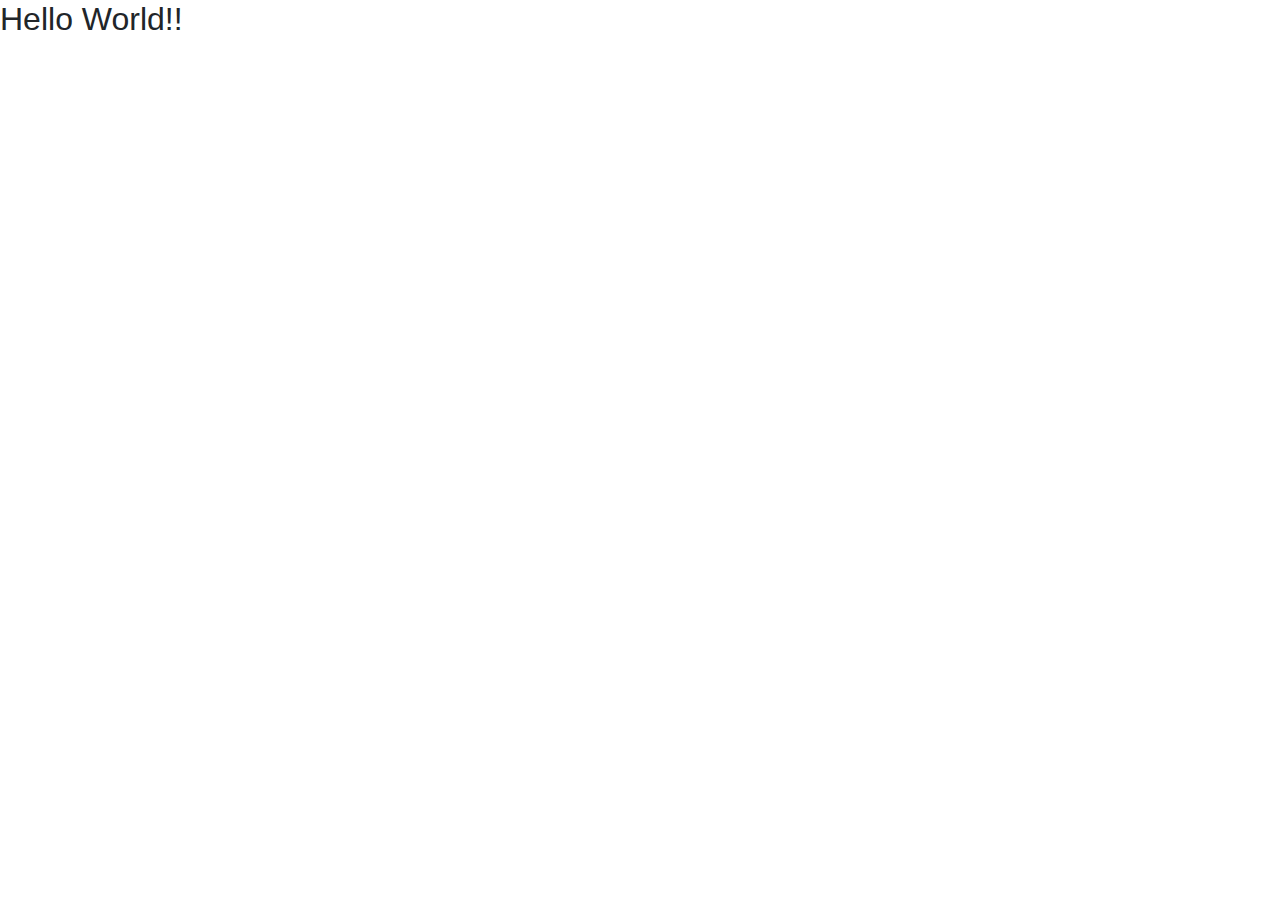
==== index.html @ 9c4a5ab5 "intial commit" ====
<!DOCTYPE html>
<html>
        <head>
                <meta charset="utf-8">
                <meta http-equiv="X-UA-Compatible" content="IE=edge">
                <title>project name here</title>
                <link rel="stylesheet" href="CSS/bootstrap-grid.min.css" />
                <link rel="stylesheet" href="CSS/bootstrap-reboot.min.css" />
                <link rel="stylesheet" href="CSS/bootstrap.min.css" />
                <!-- enter your extention css file here-->
        </head>
    <body>
        <h2>
            Hello World!!
        </h2>

        
        <script src="JS/jquery-3.3.1.min.js"></script>
        <script src="JS/bootstrap.bundle.min.js"></script>
        <script src="JS/bootstrap.min.js"></script>
        <!-- enter your extention js file here-->
    </body>
</html>
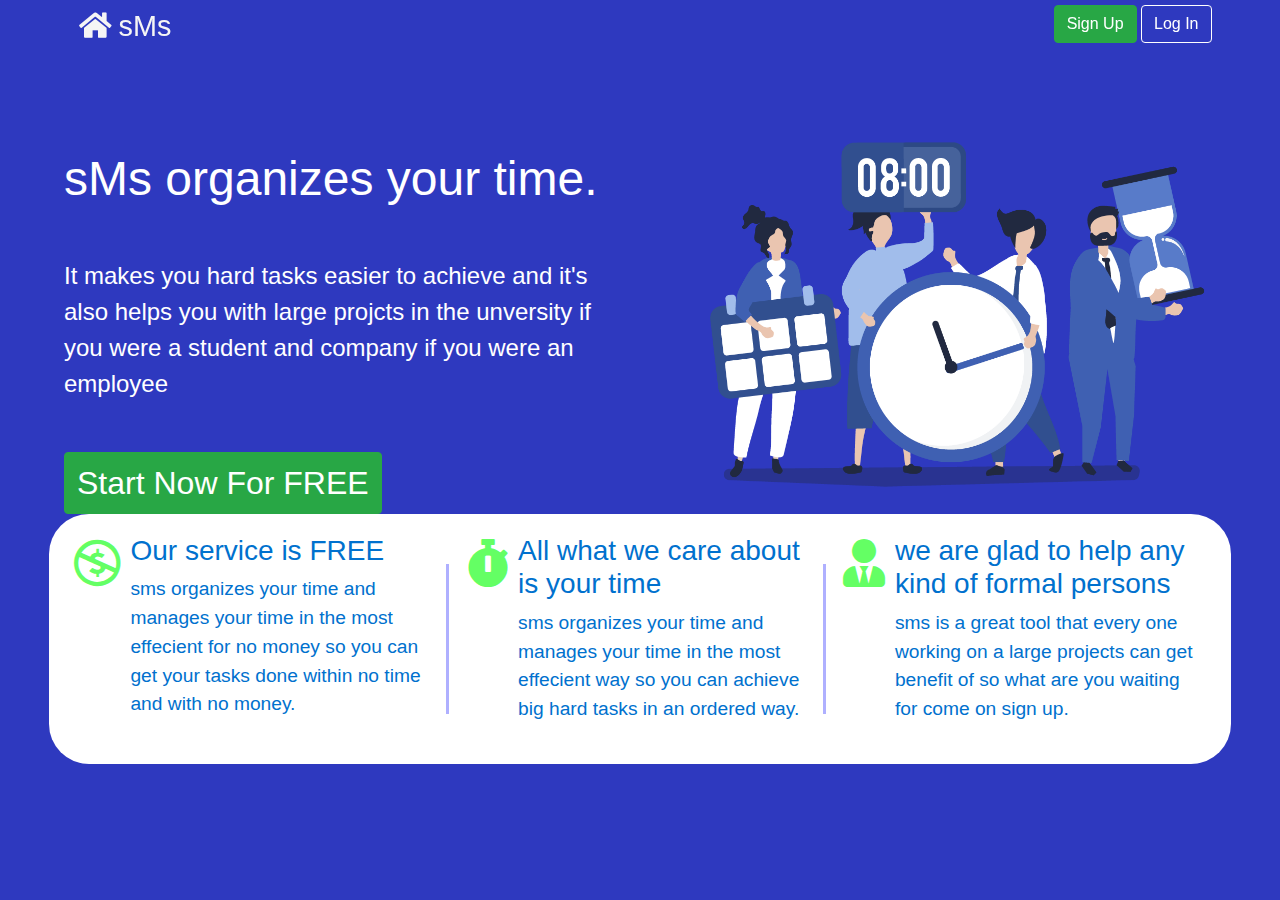
==== commit a61a5bee: "index done" ====
--- a/index.html
+++ b/index.html
@@ -1,23 +1,120 @@
 <!DOCTYPE html>
 <html>
-        <head>
-                <meta charset="utf-8">
-                <meta http-equiv="X-UA-Compatible" content="IE=edge">
-                <title>project name here</title>
-                <link rel="stylesheet" href="CSS/bootstrap-grid.min.css" />
-                <link rel="stylesheet" href="CSS/bootstrap-reboot.min.css" />
-                <link rel="stylesheet" href="CSS/bootstrap.min.css" />
-                <!-- enter your extention css file here-->
-        </head>
-    <body>
-        <h2>
-            Hello World!!
-        </h2>
 
-        
-        <script src="JS/jquery-3.3.1.min.js"></script>
-        <script src="JS/bootstrap.bundle.min.js"></script>
-        <script src="JS/bootstrap.min.js"></script>
-        <!-- enter your extention js file here-->
-    </body>
+<head>
+    <meta charset="utf-8">
+    <meta http-equiv="X-UA-Compatible" content="IE=edge">
+    <title>sMs</title>
+    <link rel="stylesheet" href="CSS/bootstrap-grid.min.css" />
+    <link rel="stylesheet" href="CSS/bootstrap-reboot.min.css" />
+    <link rel="stylesheet" href="CSS/bootstrap.min.css" />
+    <link rel="stylesheet" href="CSS/all.css" />
+    <link rel='stylesheet' href='https://fonts.googleapis.com/css?family=Open+Sans:600'>
+    <link rel='stylesheet' href="CSS/index_styling.css">
+    <!-- enter your extention css file here-->
+</head>
+
+<body>
+    <div class="total_back">
+        <div class="nav_bar_top" id="nav_bar_top1">
+            <div class="container_me">
+                <a class="btn btn-outline-dark" id="sms" href="#" style="display: inline-block;font-size: 1.8rem; padding: 0px 10px;border: 0;color: whitesmoke;">
+                    <i class="fas fa-home"></i> sMs
+                </a>
+                <div class="floating_buttons">
+                    <a class="btn btn-success" id="signup" href="registerform.php" style="color: white;">Sign Up</a>
+                    <a class="btn btn-outline-primary" id="login" href="login_form.php" style="color: white;border-color: #fff;">Log In</a>
+                </div>
+            </div>
+        </div>
+
+        <div class="body_content">
+            <div class="container_me">
+                <div class="row">
+                    <div class="col-6" style="width: 35%;font-size: 1.5rem;color: white;">
+                        <h1 style="margin:50px 0 50px 0;font-size: 3rem;">sMs organizes your time.</h1>
+                        <span>
+                            It makes you hard tasks easier to achieve and it's also helps you with large 
+                            projcts in the unversity if you were a student
+                            and company if you were an employee
+                        </span>
+                        <br>
+                        <a class="btn btn btn-success" href="registerform.php" style="margin-top: 50px;font-size: 2rem;">Start Now For FREE</a>
+                    </div>
+                    <div class="col-6" style="width: 49%;">
+                        <img src="images/10.png" style="width: 100%;height: 100%;">
+                    </div>
+                </div>
+                <div style="background-color:#ffffff;width: auto;height:250px;margin-bottom:20px ; padding: 20px;border-radius: 40px;" class="row">
+                    <div style="float: left; width: 33%;">
+                        <i class="fab fa-creative-commons-nc font_graps"></i>
+                        <div class="small_div" style="color:#0071ce;">
+                            <h3>Our service is FREE</h3>
+                            <p>
+                            sms organizes your time and manages your time in the most effecient for no money so you can get your tasks done within no time and with no money.
+                            </p>
+                        </div>
+                    </div>
+                    <div style="float: left; width: 33%;">
+
+                        <div class="vl"></div>
+                        <i class="fas fa-stopwatch font_graps"></i>
+                        <div class="small_div" style="color:#0071ce;">
+                            <h3>All what we care about is your time</h3>
+                            <p>
+                                    sms organizes your time and manages your time in the most effecient way so you can achieve big hard tasks in an ordered way.</p>
+                        </div>
+
+                    </div>
+
+                    <div style="float: left; width: 33%;">
+
+                        <div class="vl"></div>
+                        <i class="fas fa-user-tie font_graps"></i>
+                        <div class="small_div" style="color:#0071ce;">
+                            <h3>we are glad to help any kind of formal persons</h3>
+                            <p> 
+                                sms is a great tool that every one working on a large projects can get benefit of so what are you waiting for come on sign up.</p>
+                        </div>
+
+                    </div>
+                </div>
+
+            </div>
+
+        </div>
+    </div>
+
+
+
+    <script src="JS/jquery-3.3.1.min.js"></script>
+    <script src="JS/bootstrap.bundle.min.js"></script>
+    <script src="JS/bootstrap.min.js"></script>
+    <script>
+        $(document).ready(function () {
+            $(window).scroll(function () { // check if scroll event happened
+                if ($(document).scrollTop() > 50) { // check if user scrolled more than 50 from top of the browser window
+                    $("#nav_bar_top1").css({ "background-color": " #ffffff" });// if yes, then change the color of class "navbar-fixed-top" to white (#f8f8f8)
+                    $("#nav_bar_top1").css({ "transition": "500ms ease" });
+                    $("#sms").css({ "transition": "500ms ease" });
+                    $("#sms").css({ "color": "rgb(46,57,191)" });
+                    $("#login").css({ "transition": "500ms ease" });
+                    $("#login").css({ "color": "#000" });
+                    $("#login").css({ "border-color": "#000" });
+
+                } else {
+                    $("#nav_bar_top1").css({ "background-color": "transparent" }); // if not, change it back to transparent
+                    $("#sms").css({ "transition": "500ms ease" });
+                    $("#sms").css({ "color": "#fff" });
+                    $("#login").css({ "transition": "500ms ease" });
+                    $("#login").css({ "color": "#fff" });
+                    $("#login").css({ "border-color": "#fff" });
+                }
+            });
+        });
+    </script>
+
+    <!-- enter your extention js file here-->
+</body>
+
 </html>--- a/CSS/all.css
+++ b/CSS/all.css
@@ -0,0 +1,4222 @@
+.fa,
+.fas,
+.far,
+.fal,
+.fab {
+  -moz-osx-font-smoothing: grayscale;
+  -webkit-font-smoothing: antialiased;
+  display: inline-block;
+  font-style: normal;
+  font-variant: normal;
+  text-rendering: auto;
+  line-height: 1; }
+
+.fa-lg {
+  font-size: 1.33333em;
+  line-height: 0.75em;
+  vertical-align: -.0667em; }
+
+.fa-xs {
+  font-size: .75em; }
+
+.fa-sm {
+  font-size: .875em; }
+
+.fa-1x {
+  font-size: 1em; }
+
+.fa-2x {
+  font-size: 2em; }
+
+.fa-3x {
+  font-size: 3em; }
+
+.fa-4x {
+  font-size: 4em; }
+
+.fa-5x {
+  font-size: 5em; }
+
+.fa-6x {
+  font-size: 6em; }
+
+.fa-7x {
+  font-size: 7em; }
+
+.fa-8x {
+  font-size: 8em; }
+
+.fa-9x {
+  font-size: 9em; }
+
+.fa-10x {
+  font-size: 10em; }
+
+.fa-fw {
+  text-align: center;
+  width: 1.25em; }
+
+.fa-ul {
+  list-style-type: none;
+  margin-left: 2.5em;
+  padding-left: 0; }
+  .fa-ul > li {
+    position: relative; }
+
+.fa-li {
+  left: -2em;
+  position: absolute;
+  text-align: center;
+  width: 2em;
+  line-height: inherit; }
+
+.fa-border {
+  border: solid 0.08em #eee;
+  border-radius: .1em;
+  padding: .2em .25em .15em; }
+
+.fa-pull-left {
+  float: left; }
+
+.fa-pull-right {
+  float: right; }
+
+.fa.fa-pull-left,
+.fas.fa-pull-left,
+.far.fa-pull-left,
+.fal.fa-pull-left,
+.fab.fa-pull-left {
+  margin-right: .3em; }
+
+.fa.fa-pull-right,
+.fas.fa-pull-right,
+.far.fa-pull-right,
+.fal.fa-pull-right,
+.fab.fa-pull-right {
+  margin-left: .3em; }
+
+.fa-spin {
+  -webkit-animation: fa-spin 2s infinite linear;
+          animation: fa-spin 2s infinite linear; }
+
+.fa-pulse {
+  -webkit-animation: fa-spin 1s infinite steps(8);
+          animation: fa-spin 1s infinite steps(8); }
+
+@-webkit-keyframes fa-spin {
+  0% {
+    -webkit-transform: rotate(0deg);
+            transform: rotate(0deg); }
+  100% {
+    -webkit-transform: rotate(360deg);
+            transform: rotate(360deg); } }
+
+@keyframes fa-spin {
+  0% {
+    -webkit-transform: rotate(0deg);
+            transform: rotate(0deg); }
+  100% {
+    -webkit-transform: rotate(360deg);
+            transform: rotate(360deg); } }
+
+.fa-rotate-90 {
+  -ms-filter: "progid:DXImageTransform.Microsoft.BasicImage(rotation=1)";
+  -webkit-transform: rotate(90deg);
+          transform: rotate(90deg); }
+
+.fa-rotate-180 {
+  -ms-filter: "progid:DXImageTransform.Microsoft.BasicImage(rotation=2)";
+  -webkit-transform: rotate(180deg);
+          transform: rotate(180deg); }
+
+.fa-rotate-270 {
+  -ms-filter: "progid:DXImageTransform.Microsoft.BasicImage(rotation=3)";
+  -webkit-transform: rotate(270deg);
+          transform: rotate(270deg); }
+
+.fa-flip-horizontal {
+  -ms-filter: "progid:DXImageTransform.Microsoft.BasicImage(rotation=0, mirror=1)";
+  -webkit-transform: scale(-1, 1);
+          transform: scale(-1, 1); }
+
+.fa-flip-vertical {
+  -ms-filter: "progid:DXImageTransform.Microsoft.BasicImage(rotation=2, mirror=1)";
+  -webkit-transform: scale(1, -1);
+          transform: scale(1, -1); }
+
+.fa-flip-horizontal.fa-flip-vertical {
+  -ms-filter: "progid:DXImageTransform.Microsoft.BasicImage(rotation=2, mirror=1)";
+  -webkit-transform: scale(-1, -1);
+          transform: scale(-1, -1); }
+
+:root .fa-rotate-90,
+:root .fa-rotate-180,
+:root .fa-rotate-270,
+:root .fa-flip-horizontal,
+:root .fa-flip-vertical {
+  -webkit-filter: none;
+          filter: none; }
+
+.fa-stack {
+  display: inline-block;
+  height: 2em;
+  line-height: 2em;
+  position: relative;
+  vertical-align: middle;
+  width: 2.5em; }
+
+.fa-stack-1x,
+.fa-stack-2x {
+  left: 0;
+  position: absolute;
+  text-align: center;
+  width: 100%; }
+
+.fa-stack-1x {
+  line-height: inherit; }
+
+.fa-stack-2x {
+  font-size: 2em; }
+
+.fa-inverse {
+  color: #fff; }
+
+/* Font Awesome uses the Unicode Private Use Area (PUA) to ensure screen
+readers do not read off random characters that represent icons */
+.fa-500px:before {
+  content: "\f26e"; }
+
+.fa-accessible-icon:before {
+  content: "\f368"; }
+
+.fa-accusoft:before {
+  content: "\f369"; }
+
+.fa-acquisitions-incorporated:before {
+  content: "\f6af"; }
+
+.fa-ad:before {
+  content: "\f641"; }
+
+.fa-address-book:before {
+  content: "\f2b9"; }
+
+.fa-address-card:before {
+  content: "\f2bb"; }
+
+.fa-adjust:before {
+  content: "\f042"; }
+
+.fa-adn:before {
+  content: "\f170"; }
+
+.fa-adobe:before {
+  content: "\f778"; }
+
+.fa-adversal:before {
+  content: "\f36a"; }
+
+.fa-affiliatetheme:before {
+  content: "\f36b"; }
+
+.fa-air-freshener:before {
+  content: "\f5d0"; }
+
+.fa-algolia:before {
+  content: "\f36c"; }
+
+.fa-align-center:before {
+  content: "\f037"; }
+
+.fa-align-justify:before {
+  content: "\f039"; }
+
+.fa-align-left:before {
+  content: "\f036"; }
+
+.fa-align-right:before {
+  content: "\f038"; }
+
+.fa-alipay:before {
+  content: "\f642"; }
+
+.fa-allergies:before {
+  content: "\f461"; }
+
+.fa-amazon:before {
+  content: "\f270"; }
+
+.fa-amazon-pay:before {
+  content: "\f42c"; }
+
+.fa-ambulance:before {
+  content: "\f0f9"; }
+
+.fa-american-sign-language-interpreting:before {
+  content: "\f2a3"; }
+
+.fa-amilia:before {
+  content: "\f36d"; }
+
+.fa-anchor:before {
+  content: "\f13d"; }
+
+.fa-android:before {
+  content: "\f17b"; }
+
+.fa-angellist:before {
+  content: "\f209"; }
+
+.fa-angle-double-down:before {
+  content: "\f103"; }
+
+.fa-angle-double-left:before {
+  content: "\f100"; }
+
+.fa-angle-double-right:before {
+  content: "\f101"; }
+
+.fa-angle-double-up:before {
+  content: "\f102"; }
+
+.fa-angle-down:before {
+  content: "\f107"; }
+
+.fa-angle-left:before {
+  content: "\f104"; }
+
+.fa-angle-right:before {
+  content: "\f105"; }
+
+.fa-angle-up:before {
+  content: "\f106"; }
+
+.fa-angry:before {
+  content: "\f556"; }
+
+.fa-angrycreative:before {
+  content: "\f36e"; }
+
+.fa-angular:before {
+  content: "\f420"; }
+
+.fa-ankh:before {
+  content: "\f644"; }
+
+.fa-app-store:before {
+  content: "\f36f"; }
+
+.fa-app-store-ios:before {
+  content: "\f370"; }
+
+.fa-apper:before {
+  content: "\f371"; }
+
+.fa-apple:before {
+  content: "\f179"; }
+
+.fa-apple-alt:before {
+  content: "\f5d1"; }
+
+.fa-apple-pay:before {
+  content: "\f415"; }
+
+.fa-archive:before {
+  content: "\f187"; }
+
+.fa-archway:before {
+  content: "\f557"; }
+
+.fa-arrow-alt-circle-down:before {
+  content: "\f358"; }
+
+.fa-arrow-alt-circle-left:before {
+  content: "\f359"; }
+
+.fa-arrow-alt-circle-right:before {
+  content: "\f35a"; }
+
+.fa-arrow-alt-circle-up:before {
+  content: "\f35b"; }
+
+.fa-arrow-circle-down:before {
+  content: "\f0ab"; }
+
+.fa-arrow-circle-left:before {
+  content: "\f0a8"; }
+
+.fa-arrow-circle-right:before {
+  content: "\f0a9"; }
+
+.fa-arrow-circle-up:before {
+  content: "\f0aa"; }
+
+.fa-arrow-down:before {
+  content: "\f063"; }
+
+.fa-arrow-left:before {
+  content: "\f060"; }
+
+.fa-arrow-right:before {
+  content: "\f061"; }
+
+.fa-arrow-up:before {
+  content: "\f062"; }
+
+.fa-arrows-alt:before {
+  content: "\f0b2"; }
+
+.fa-arrows-alt-h:before {
+  content: "\f337"; }
+
+.fa-arrows-alt-v:before {
+  content: "\f338"; }
+
+.fa-artstation:before {
+  content: "\f77a"; }
+
+.fa-assistive-listening-systems:before {
+  content: "\f2a2"; }
+
+.fa-asterisk:before {
+  content: "\f069"; }
+
+.fa-asymmetrik:before {
+  content: "\f372"; }
+
+.fa-at:before {
+  content: "\f1fa"; }
+
+.fa-atlas:before {
+  content: "\f558"; }
+
+.fa-atlassian:before {
+  content: "\f77b"; }
+
+.fa-atom:before {
+  content: "\f5d2"; }
+
+.fa-audible:before {
+  content: "\f373"; }
+
+.fa-audio-description:before {
+  content: "\f29e"; }
+
+.fa-autoprefixer:before {
+  content: "\f41c"; }
+
+.fa-avianex:before {
+  content: "\f374"; }
+
+.fa-aviato:before {
+  content: "\f421"; }
+
+.fa-award:before {
+  content: "\f559"; }
+
+.fa-aws:before {
+  content: "\f375"; }
+
+.fa-baby:before {
+  content: "\f77c"; }
+
+.fa-baby-carriage:before {
+  content: "\f77d"; }
+
+.fa-backspace:before {
+  content: "\f55a"; }
+
+.fa-backward:before {
+  content: "\f04a"; }
+
+.fa-balance-scale:before {
+  content: "\f24e"; }
+
+.fa-ban:before {
+  content: "\f05e"; }
+
+.fa-band-aid:before {
+  content: "\f462"; }
+
+.fa-bandcamp:before {
+  content: "\f2d5"; }
+
+.fa-barcode:before {
+  content: "\f02a"; }
+
+.fa-bars:before {
+  content: "\f0c9"; }
+
+.fa-baseball-ball:before {
+  content: "\f433"; }
+
+.fa-basketball-ball:before {
+  content: "\f434"; }
+
+.fa-bath:before {
+  content: "\f2cd"; }
+
+.fa-battery-empty:before {
+  content: "\f244"; }
+
+.fa-battery-full:before {
+  content: "\f240"; }
+
+.fa-battery-half:before {
+  content: "\f242"; }
+
+.fa-battery-quarter:before {
+  content: "\f243"; }
+
+.fa-battery-three-quarters:before {
+  content: "\f241"; }
+
+.fa-bed:before {
+  content: "\f236"; }
+
+.fa-beer:before {
+  content: "\f0fc"; }
+
+.fa-behance:before {
+  content: "\f1b4"; }
+
+.fa-behance-square:before {
+  content: "\f1b5"; }
+
+.fa-bell:before {
+  content: "\f0f3"; }
+
+.fa-bell-slash:before {
+  content: "\f1f6"; }
+
+.fa-bezier-curve:before {
+  content: "\f55b"; }
+
+.fa-bible:before {
+  content: "\f647"; }
+
+.fa-bicycle:before {
+  content: "\f206"; }
+
+.fa-bimobject:before {
+  content: "\f378"; }
+
+.fa-binoculars:before {
+  content: "\f1e5"; }
+
+.fa-biohazard:before {
+  content: "\f780"; }
+
+.fa-birthday-cake:before {
+  content: "\f1fd"; }
+
+.fa-bitbucket:before {
+  content: "\f171"; }
+
+.fa-bitcoin:before {
+  content: "\f379"; }
+
+.fa-bity:before {
+  content: "\f37a"; }
+
+.fa-black-tie:before {
+  content: "\f27e"; }
+
+.fa-blackberry:before {
+  content: "\f37b"; }
+
+.fa-blender:before {
+  content: "\f517"; }
+
+.fa-blender-phone:before {
+  content: "\f6b6"; }
+
+.fa-blind:before {
+  content: "\f29d"; }
+
+.fa-blog:before {
+  content: "\f781"; }
+
+.fa-blogger:before {
+  content: "\f37c"; }
+
+.fa-blogger-b:before {
+  content: "\f37d"; }
+
+.fa-bluetooth:before {
+  content: "\f293"; }
+
+.fa-bluetooth-b:before {
+  content: "\f294"; }
+
+.fa-bold:before {
+  content: "\f032"; }
+
+.fa-bolt:before {
+  content: "\f0e7"; }
+
+.fa-bomb:before {
+  content: "\f1e2"; }
+
+.fa-bone:before {
+  content: "\f5d7"; }
+
+.fa-bong:before {
+  content: "\f55c"; }
+
+.fa-book:before {
+  content: "\f02d"; }
+
+.fa-book-dead:before {
+  content: "\f6b7"; }
+
+.fa-book-open:before {
+  content: "\f518"; }
+
+.fa-book-reader:before {
+  content: "\f5da"; }
+
+.fa-bookmark:before {
+  content: "\f02e"; }
+
+.fa-bowling-ball:before {
+  content: "\f436"; }
+
+.fa-box:before {
+  content: "\f466"; }
+
+.fa-box-open:before {
+  content: "\f49e"; }
+
+.fa-boxes:before {
+  content: "\f468"; }
+
+.fa-braille:before {
+  content: "\f2a1"; }
+
+.fa-brain:before {
+  content: "\f5dc"; }
+
+.fa-briefcase:before {
+  content: "\f0b1"; }
+
+.fa-briefcase-medical:before {
+  content: "\f469"; }
+
+.fa-broadcast-tower:before {
+  content: "\f519"; }
+
+.fa-broom:before {
+  content: "\f51a"; }
+
+.fa-brush:before {
+  content: "\f55d"; }
+
+.fa-btc:before {
+  content: "\f15a"; }
+
+.fa-bug:before {
+  content: "\f188"; }
+
+.fa-building:before {
+  content: "\f1ad"; }
+
+.fa-bullhorn:before {
+  content: "\f0a1"; }
+
+.fa-bullseye:before {
+  content: "\f140"; }
+
+.fa-burn:before {
+  content: "\f46a"; }
+
+.fa-buromobelexperte:before {
+  content: "\f37f"; }
+
+.fa-bus:before {
+  content: "\f207"; }
+
+.fa-bus-alt:before {
+  content: "\f55e"; }
+
+.fa-business-time:before {
+  content: "\f64a"; }
+
+.fa-buysellads:before {
+  content: "\f20d"; }
+
+.fa-calculator:before {
+  content: "\f1ec"; }
+
+.fa-calendar:before {
+  content: "\f133"; }
+
+.fa-calendar-alt:before {
+  content: "\f073"; }
+
+.fa-calendar-check:before {
+  content: "\f274"; }
+
+.fa-calendar-day:before {
+  content: "\f783"; }
+
+.fa-calendar-minus:before {
+  content: "\f272"; }
+
+.fa-calendar-plus:before {
+  content: "\f271"; }
+
+.fa-calendar-times:before {
+  content: "\f273"; }
+
+.fa-calendar-week:before {
+  content: "\f784"; }
+
+.fa-camera:before {
+  content: "\f030"; }
+
+.fa-camera-retro:before {
+  content: "\f083"; }
+
+.fa-campground:before {
+  content: "\f6bb"; }
+
+.fa-canadian-maple-leaf:before {
+  content: "\f785"; }
+
+.fa-candy-cane:before {
+  content: "\f786"; }
+
+.fa-cannabis:before {
+  content: "\f55f"; }
+
+.fa-capsules:before {
+  content: "\f46b"; }
+
+.fa-car:before {
+  content: "\f1b9"; }
+
+.fa-car-alt:before {
+  content: "\f5de"; }
+
+.fa-car-battery:before {
+  content: "\f5df"; }
+
+.fa-car-crash:before {
+  content: "\f5e1"; }
+
+.fa-car-side:before {
+  content: "\f5e4"; }
+
+.fa-caret-down:before {
+  content: "\f0d7"; }
+
+.fa-caret-left:before {
+  content: "\f0d9"; }
+
+.fa-caret-right:before {
+  content: "\f0da"; }
+
+.fa-caret-square-down:before {
+  content: "\f150"; }
+
+.fa-caret-square-left:before {
+  content: "\f191"; }
+
+.fa-caret-square-right:before {
+  content: "\f152"; }
+
+.fa-caret-square-up:before {
+  content: "\f151"; }
+
+.fa-caret-up:before {
+  content: "\f0d8"; }
+
+.fa-carrot:before {
+  content: "\f787"; }
+
+.fa-cart-arrow-down:before {
+  content: "\f218"; }
+
+.fa-cart-plus:before {
+  content: "\f217"; }
+
+.fa-cash-register:before {
+  content: "\f788"; }
+
+.fa-cat:before {
+  content: "\f6be"; }
+
+.fa-cc-amazon-pay:before {
+  content: "\f42d"; }
+
+.fa-cc-amex:before {
+  content: "\f1f3"; }
+
+.fa-cc-apple-pay:before {
+  content: "\f416"; }
+
+.fa-cc-diners-club:before {
+  content: "\f24c"; }
+
+.fa-cc-discover:before {
+  content: "\f1f2"; }
+
+.fa-cc-jcb:before {
+  content: "\f24b"; }
+
+.fa-cc-mastercard:before {
+  content: "\f1f1"; }
+
+.fa-cc-paypal:before {
+  content: "\f1f4"; }
+
+.fa-cc-stripe:before {
+  content: "\f1f5"; }
+
+.fa-cc-visa:before {
+  content: "\f1f0"; }
+
+.fa-centercode:before {
+  content: "\f380"; }
+
+.fa-centos:before {
+  content: "\f789"; }
+
+.fa-certificate:before {
+  content: "\f0a3"; }
+
+.fa-chair:before {
+  content: "\f6c0"; }
+
+.fa-chalkboard:before {
+  content: "\f51b"; }
+
+.fa-chalkboard-teacher:before {
+  content: "\f51c"; }
+
+.fa-charging-station:before {
+  content: "\f5e7"; }
+
+.fa-chart-area:before {
+  content: "\f1fe"; }
+
+.fa-chart-bar:before {
+  content: "\f080"; }
+
+.fa-chart-line:before {
+  content: "\f201"; }
+
+.fa-chart-pie:before {
+  content: "\f200"; }
+
+.fa-check:before {
+  content: "\f00c"; }
+
+.fa-check-circle:before {
+  content: "\f058"; }
+
+.fa-check-double:before {
+  content: "\f560"; }
+
+.fa-check-square:before {
+  content: "\f14a"; }
+
+.fa-chess:before {
+  content: "\f439"; }
+
+.fa-chess-bishop:before {
+  content: "\f43a"; }
+
+.fa-chess-board:before {
+  content: "\f43c"; }
+
+.fa-chess-king:before {
+  content: "\f43f"; }
+
+.fa-chess-knight:before {
+  content: "\f441"; }
+
+.fa-chess-pawn:before {
+  content: "\f443"; }
+
+.fa-chess-queen:before {
+  content: "\f445"; }
+
+.fa-chess-rook:before {
+  content: "\f447"; }
+
+.fa-chevron-circle-down:before {
+  content: "\f13a"; }
+
+.fa-chevron-circle-left:before {
+  content: "\f137"; }
+
+.fa-chevron-circle-right:before {
+  content: "\f138"; }
+
+.fa-chevron-circle-up:before {
+  content: "\f139"; }
+
+.fa-chevron-down:before {
+  content: "\f078"; }
+
+.fa-chevron-left:before {
+  content: "\f053"; }
+
+.fa-chevron-right:before {
+  content: "\f054"; }
+
+.fa-chevron-up:before {
+  content: "\f077"; }
+
+.fa-child:before {
+  content: "\f1ae"; }
+
+.fa-chrome:before {
+  content: "\f268"; }
+
+.fa-church:before {
+  content: "\f51d"; }
+
+.fa-circle:before {
+  content: "\f111"; }
+
+.fa-circle-notch:before {
+  content: "\f1ce"; }
+
+.fa-city:before {
+  content: "\f64f"; }
+
+.fa-clipboard:before {
+  content: "\f328"; }
+
+.fa-clipboard-check:before {
+  content: "\f46c"; }
+
+.fa-clipboard-list:before {
+  content: "\f46d"; }
+
+.fa-clock:before {
+  content: "\f017"; }
+
+.fa-clone:before {
+  content: "\f24d"; }
+
+.fa-closed-captioning:before {
+  content: "\f20a"; }
+
+.fa-cloud:before {
+  content: "\f0c2"; }
+
+.fa-cloud-download-alt:before {
+  content: "\f381"; }
+
+.fa-cloud-meatball:before {
+  content: "\f73b"; }
+
+.fa-cloud-moon:before {
+  content: "\f6c3"; }
+
+.fa-cloud-moon-rain:before {
+  content: "\f73c"; }
+
+.fa-cloud-rain:before {
+  content: "\f73d"; }
+
+.fa-cloud-showers-heavy:before {
+  content: "\f740"; }
+
+.fa-cloud-sun:before {
+  content: "\f6c4"; }
+
+.fa-cloud-sun-rain:before {
+  content: "\f743"; }
+
+.fa-cloud-upload-alt:before {
+  content: "\f382"; }
+
+.fa-cloudscale:before {
+  content: "\f383"; }
+
+.fa-cloudsmith:before {
+  content: "\f384"; }
+
+.fa-cloudversify:before {
+  content: "\f385"; }
+
+.fa-cocktail:before {
+  content: "\f561"; }
+
+.fa-code:before {
+  content: "\f121"; }
+
+.fa-code-branch:before {
+  content: "\f126"; }
+
+.fa-codepen:before {
+  content: "\f1cb"; }
+
+.fa-codiepie:before {
+  content: "\f284"; }
+
+.fa-coffee:before {
+  content: "\f0f4"; }
+
+.fa-cog:before {
+  content: "\f013"; }
+
+.fa-cogs:before {
+  content: "\f085"; }
+
+.fa-coins:before {
+  content: "\f51e"; }
+
+.fa-columns:before {
+  content: "\f0db"; }
+
+.fa-comment:before {
+  content: "\f075"; }
+
+.fa-comment-alt:before {
+  content: "\f27a"; }
+
+.fa-comment-dollar:before {
+  content: "\f651"; }
+
+.fa-comment-dots:before {
+  content: "\f4ad"; }
+
+.fa-comment-slash:before {
+  content: "\f4b3"; }
+
+.fa-comments:before {
+  content: "\f086"; }
+
+.fa-comments-dollar:before {
+  content: "\f653"; }
+
+.fa-compact-disc:before {
+  content: "\f51f"; }
+
+.fa-compass:before {
+  content: "\f14e"; }
+
+.fa-compress:before {
+  content: "\f066"; }
+
+.fa-compress-arrows-alt:before {
+  content: "\f78c"; }
+
+.fa-concierge-bell:before {
+  content: "\f562"; }
+
+.fa-confluence:before {
+  content: "\f78d"; }
+
+.fa-connectdevelop:before {
+  content: "\f20e"; }
+
+.fa-contao:before {
+  content: "\f26d"; }
+
+.fa-cookie:before {
+  content: "\f563"; }
+
+.fa-cookie-bite:before {
+  content: "\f564"; }
+
+.fa-copy:before {
+  content: "\f0c5"; }
+
+.fa-copyright:before {
+  content: "\f1f9"; }
+
+.fa-couch:before {
+  content: "\f4b8"; }
+
+.fa-cpanel:before {
+  content: "\f388"; }
+
+.fa-creative-commons:before {
+  content: "\f25e"; }
+
+.fa-creative-commons-by:before {
+  content: "\f4e7"; }
+
+.fa-creative-commons-nc:before {
+  content: "\f4e8"; }
+
+.fa-creative-commons-nc-eu:before {
+  content: "\f4e9"; }
+
+.fa-creative-commons-nc-jp:before {
+  content: "\f4ea"; }
+
+.fa-creative-commons-nd:before {
+  content: "\f4eb"; }
+
+.fa-creative-commons-pd:before {
+  content: "\f4ec"; }
+
+.fa-creative-commons-pd-alt:before {
+  content: "\f4ed"; }
+
+.fa-creative-commons-remix:before {
+  content: "\f4ee"; }
+
+.fa-creative-commons-sa:before {
+  content: "\f4ef"; }
+
+.fa-creative-commons-sampling:before {
+  content: "\f4f0"; }
+
+.fa-creative-commons-sampling-plus:before {
+  content: "\f4f1"; }
+
+.fa-creative-commons-share:before {
+  content: "\f4f2"; }
+
+.fa-creative-commons-zero:before {
+  content: "\f4f3"; }
+
+.fa-credit-card:before {
+  content: "\f09d"; }
+
+.fa-critical-role:before {
+  content: "\f6c9"; }
+
+.fa-crop:before {
+  content: "\f125"; }
+
+.fa-crop-alt:before {
+  content: "\f565"; }
+
+.fa-cross:before {
+  content: "\f654"; }
+
+.fa-crosshairs:before {
+  content: "\f05b"; }
+
+.fa-crow:before {
+  content: "\f520"; }
+
+.fa-crown:before {
+  content: "\f521"; }
+
+.fa-css3:before {
+  content: "\f13c"; }
+
+.fa-css3-alt:before {
+  content: "\f38b"; }
+
+.fa-cube:before {
+  content: "\f1b2"; }
+
+.fa-cubes:before {
+  content: "\f1b3"; }
+
+.fa-cut:before {
+  content: "\f0c4"; }
+
+.fa-cuttlefish:before {
+  content: "\f38c"; }
+
+.fa-d-and-d:before {
+  content: "\f38d"; }
+
+.fa-d-and-d-beyond:before {
+  content: "\f6ca"; }
+
+.fa-dashcube:before {
+  content: "\f210"; }
+
+.fa-database:before {
+  content: "\f1c0"; }
+
+.fa-deaf:before {
+  content: "\f2a4"; }
+
+.fa-delicious:before {
+  content: "\f1a5"; }
+
+.fa-democrat:before {
+  content: "\f747"; }
+
+.fa-deploydog:before {
+  content: "\f38e"; }
+
+.fa-deskpro:before {
+  content: "\f38f"; }
+
+.fa-desktop:before {
+  content: "\f108"; }
+
+.fa-dev:before {
+  content: "\f6cc"; }
+
+.fa-deviantart:before {
+  content: "\f1bd"; }
+
+.fa-dharmachakra:before {
+  content: "\f655"; }
+
+.fa-dhl:before {
+  content: "\f790"; }
+
+.fa-diagnoses:before {
+  content: "\f470"; }
+
+.fa-diaspora:before {
+  content: "\f791"; }
+
+.fa-dice:before {
+  content: "\f522"; }
+
+.fa-dice-d20:before {
+  content: "\f6cf"; }
+
+.fa-dice-d6:before {
+  content: "\f6d1"; }
+
+.fa-dice-five:before {
+  content: "\f523"; }
+
+.fa-dice-four:before {
+  content: "\f524"; }
+
+.fa-dice-one:before {
+  content: "\f525"; }
+
+.fa-dice-six:before {
+  content: "\f526"; }
+
+.fa-dice-three:before {
+  content: "\f527"; }
+
+.fa-dice-two:before {
+  content: "\f528"; }
+
+.fa-digg:before {
+  content: "\f1a6"; }
+
+.fa-digital-ocean:before {
+  content: "\f391"; }
+
+.fa-digital-tachograph:before {
+  content: "\f566"; }
+
+.fa-directions:before {
+  content: "\f5eb"; }
+
+.fa-discord:before {
+  content: "\f392"; }
+
+.fa-discourse:before {
+  content: "\f393"; }
+
+.fa-divide:before {
+  content: "\f529"; }
+
+.fa-dizzy:before {
+  content: "\f567"; }
+
+.fa-dna:before {
+  content: "\f471"; }
+
+.fa-dochub:before {
+  content: "\f394"; }
+
+.fa-docker:before {
+  content: "\f395"; }
+
+.fa-dog:before {
+  content: "\f6d3"; }
+
+.fa-dollar-sign:before {
+  content: "\f155"; }
+
+.fa-dolly:before {
+  content: "\f472"; }
+
+.fa-dolly-flatbed:before {
+  content: "\f474"; }
+
+.fa-donate:before {
+  content: "\f4b9"; }
+
+.fa-door-closed:before {
+  content: "\f52a"; }
+
+.fa-door-open:before {
+  content: "\f52b"; }
+
+.fa-dot-circle:before {
+  content: "\f192"; }
+
+.fa-dove:before {
+  content: "\f4ba"; }
+
+.fa-download:before {
+  content: "\f019"; }
+
+.fa-draft2digital:before {
+  content: "\f396"; }
+
+.fa-drafting-compass:before {
+  content: "\f568"; }
+
+.fa-dragon:before {
+  content: "\f6d5"; }
+
+.fa-draw-polygon:before {
+  content: "\f5ee"; }
+
+.fa-dribbble:before {
+  content: "\f17d"; }
+
+.fa-dribbble-square:before {
+  content: "\f397"; }
+
+.fa-dropbox:before {
+  content: "\f16b"; }
+
+.fa-drum:before {
+  content: "\f569"; }
+
+.fa-drum-steelpan:before {
+  content: "\f56a"; }
+
+.fa-drumstick-bite:before {
+  content: "\f6d7"; }
+
+.fa-drupal:before {
+  content: "\f1a9"; }
+
+.fa-dumbbell:before {
+  content: "\f44b"; }
+
+.fa-dumpster:before {
+  content: "\f793"; }
+
+.fa-dumpster-fire:before {
+  content: "\f794"; }
+
+.fa-dungeon:before {
+  content: "\f6d9"; }
+
+.fa-dyalog:before {
+  content: "\f399"; }
+
+.fa-earlybirds:before {
+  content: "\f39a"; }
+
+.fa-ebay:before {
+  content: "\f4f4"; }
+
+.fa-edge:before {
+  content: "\f282"; }
+
+.fa-edit:before {
+  content: "\f044"; }
+
+.fa-eject:before {
+  content: "\f052"; }
+
+.fa-elementor:before {
+  content: "\f430"; }
+
+.fa-ellipsis-h:before {
+  content: "\f141"; }
+
+.fa-ellipsis-v:before {
+  content: "\f142"; }
+
+.fa-ello:before {
+  content: "\f5f1"; }
+
+.fa-ember:before {
+  content: "\f423"; }
+
+.fa-empire:before {
+  content: "\f1d1"; }
+
+.fa-envelope:before {
+  content: "\f0e0"; }
+
+.fa-envelope-open:before {
+  content: "\f2b6"; }
+
+.fa-envelope-open-text:before {
+  content: "\f658"; }
+
+.fa-envelope-square:before {
+  content: "\f199"; }
+
+.fa-envira:before {
+  content: "\f299"; }
+
+.fa-equals:before {
+  content: "\f52c"; }
+
+.fa-eraser:before {
+  content: "\f12d"; }
+
+.fa-erlang:before {
+  content: "\f39d"; }
+
+.fa-ethereum:before {
+  content: "\f42e"; }
+
+.fa-ethernet:before {
+  content: "\f796"; }
+
+.fa-etsy:before {
+  content: "\f2d7"; }
+
+.fa-euro-sign:before {
+  content: "\f153"; }
+
+.fa-exchange-alt:before {
+  content: "\f362"; }
+
+.fa-exclamation:before {
+  content: "\f12a"; }
+
+.fa-exclamation-circle:before {
+  content: "\f06a"; }
+
+.fa-exclamation-triangle:before {
+  content: "\f071"; }
+
+.fa-expand:before {
+  content: "\f065"; }
+
+.fa-expand-arrows-alt:before {
+  content: "\f31e"; }
+
+.fa-expeditedssl:before {
+  content: "\f23e"; }
+
+.fa-external-link-alt:before {
+  content: "\f35d"; }
+
+.fa-external-link-square-alt:before {
+  content: "\f360"; }
+
+.fa-eye:before {
+  content: "\f06e"; }
+
+.fa-eye-dropper:before {
+  content: "\f1fb"; }
+
+.fa-eye-slash:before {
+  content: "\f070"; }
+
+.fa-facebook:before {
+  content: "\f09a"; }
+
+.fa-facebook-f:before {
+  content: "\f39e"; }
+
+.fa-facebook-messenger:before {
+  content: "\f39f"; }
+
+.fa-facebook-square:before {
+  content: "\f082"; }
+
+.fa-fantasy-flight-games:before {
+  content: "\f6dc"; }
+
+.fa-fast-backward:before {
+  content: "\f049"; }
+
+.fa-fast-forward:before {
+  content: "\f050"; }
+
+.fa-fax:before {
+  content: "\f1ac"; }
+
+.fa-feather:before {
+  content: "\f52d"; }
+
+.fa-feather-alt:before {
+  content: "\f56b"; }
+
+.fa-fedex:before {
+  content: "\f797"; }
+
+.fa-fedora:before {
+  content: "\f798"; }
+
+.fa-female:before {
+  content: "\f182"; }
+
+.fa-fighter-jet:before {
+  content: "\f0fb"; }
+
+.fa-figma:before {
+  content: "\f799"; }
+
+.fa-file:before {
+  content: "\f15b"; }
+
+.fa-file-alt:before {
+  content: "\f15c"; }
+
+.fa-file-archive:before {
+  content: "\f1c6"; }
+
+.fa-file-audio:before {
+  content: "\f1c7"; }
+
+.fa-file-code:before {
+  content: "\f1c9"; }
+
+.fa-file-contract:before {
+  content: "\f56c"; }
+
+.fa-file-csv:before {
+  content: "\f6dd"; }
+
+.fa-file-download:before {
+  content: "\f56d"; }
+
+.fa-file-excel:before {
+  content: "\f1c3"; }
+
+.fa-file-export:before {
+  content: "\f56e"; }
+
+.fa-file-image:before {
+  content: "\f1c5"; }
+
+.fa-file-import:before {
+  content: "\f56f"; }
+
+.fa-file-invoice:before {
+  content: "\f570"; }
+
+.fa-file-invoice-dollar:before {
+  content: "\f571"; }
+
+.fa-file-medical:before {
+  content: "\f477"; }
+
+.fa-file-medical-alt:before {
+  content: "\f478"; }
+
+.fa-file-pdf:before {
+  content: "\f1c1"; }
+
+.fa-file-powerpoint:before {
+  content: "\f1c4"; }
+
+.fa-file-prescription:before {
+  content: "\f572"; }
+
+.fa-file-signature:before {
+  content: "\f573"; }
+
+.fa-file-upload:before {
+  content: "\f574"; }
+
+.fa-file-video:before {
+  content: "\f1c8"; }
+
+.fa-file-word:before {
+  content: "\f1c2"; }
+
+.fa-fill:before {
+  content: "\f575"; }
+
+.fa-fill-drip:before {
+  content: "\f576"; }
+
+.fa-film:before {
+  content: "\f008"; }
+
+.fa-filter:before {
+  content: "\f0b0"; }
+
+.fa-fingerprint:before {
+  content: "\f577"; }
+
+.fa-fire:before {
+  content: "\f06d"; }
+
+.fa-fire-alt:before {
+  content: "\f7e4"; }
+
+.fa-fire-extinguisher:before {
+  content: "\f134"; }
+
+.fa-firefox:before {
+  content: "\f269"; }
+
+.fa-first-aid:before {
+  content: "\f479"; }
+
+.fa-first-order:before {
+  content: "\f2b0"; }
+
+.fa-first-order-alt:before {
+  content: "\f50a"; }
+
+.fa-firstdraft:before {
+  content: "\f3a1"; }
+
+.fa-fish:before {
+  content: "\f578"; }
+
+.fa-fist-raised:before {
+  content: "\f6de"; }
+
+.fa-flag:before {
+  content: "\f024"; }
+
+.fa-flag-checkered:before {
+  content: "\f11e"; }
+
+.fa-flag-usa:before {
+  content: "\f74d"; }
+
+.fa-flask:before {
+  content: "\f0c3"; }
+
+.fa-flickr:before {
+  content: "\f16e"; }
+
+.fa-flipboard:before {
+  content: "\f44d"; }
+
+.fa-flushed:before {
+  content: "\f579"; }
+
+.fa-fly:before {
+  content: "\f417"; }
+
+.fa-folder:before {
+  content: "\f07b"; }
+
+.fa-folder-minus:before {
+  content: "\f65d"; }
+
+.fa-folder-open:before {
+  content: "\f07c"; }
+
+.fa-folder-plus:before {
+  content: "\f65e"; }
+
+.fa-font:before {
+  content: "\f031"; }
+
+.fa-font-awesome:before {
+  content: "\f2b4"; }
+
+.fa-font-awesome-alt:before {
+  content: "\f35c"; }
+
+.fa-font-awesome-flag:before {
+  content: "\f425"; }
+
+.fa-font-awesome-logo-full:before {
+  content: "\f4e6"; }
+
+.fa-fonticons:before {
+  content: "\f280"; }
+
+.fa-fonticons-fi:before {
+  content: "\f3a2"; }
+
+.fa-football-ball:before {
+  content: "\f44e"; }
+
+.fa-fort-awesome:before {
+  content: "\f286"; }
+
+.fa-fort-awesome-alt:before {
+  content: "\f3a3"; }
+
+.fa-forumbee:before {
+  content: "\f211"; }
+
+.fa-forward:before {
+  content: "\f04e"; }
+
+.fa-foursquare:before {
+  content: "\f180"; }
+
+.fa-free-code-camp:before {
+  content: "\f2c5"; }
+
+.fa-freebsd:before {
+  content: "\f3a4"; }
+
+.fa-frog:before {
+  content: "\f52e"; }
+
+.fa-frown:before {
+  content: "\f119"; }
+
+.fa-frown-open:before {
+  content: "\f57a"; }
+
+.fa-fulcrum:before {
+  content: "\f50b"; }
+
+.fa-funnel-dollar:before {
+  content: "\f662"; }
+
+.fa-futbol:before {
+  content: "\f1e3"; }
+
+.fa-galactic-republic:before {
+  content: "\f50c"; }
+
+.fa-galactic-senate:before {
+  content: "\f50d"; }
+
+.fa-gamepad:before {
+  content: "\f11b"; }
+
+.fa-gas-pump:before {
+  content: "\f52f"; }
+
+.fa-gavel:before {
+  content: "\f0e3"; }
+
+.fa-gem:before {
+  content: "\f3a5"; }
+
+.fa-genderless:before {
+  content: "\f22d"; }
+
+.fa-get-pocket:before {
+  content: "\f265"; }
+
+.fa-gg:before {
+  content: "\f260"; }
+
+.fa-gg-circle:before {
+  content: "\f261"; }
+
+.fa-ghost:before {
+  content: "\f6e2"; }
+
+.fa-gift:before {
+  content: "\f06b"; }
+
+.fa-gifts:before {
+  content: "\f79c"; }
+
+.fa-git:before {
+  content: "\f1d3"; }
+
+.fa-git-square:before {
+  content: "\f1d2"; }
+
+.fa-github:before {
+  content: "\f09b"; }
+
+.fa-github-alt:before {
+  content: "\f113"; }
+
+.fa-github-square:before {
+  content: "\f092"; }
+
+.fa-gitkraken:before {
+  content: "\f3a6"; }
+
+.fa-gitlab:before {
+  content: "\f296"; }
+
+.fa-gitter:before {
+  content: "\f426"; }
+
+.fa-glass-cheers:before {
+  content: "\f79f"; }
+
+.fa-glass-martini:before {
+  content: "\f000"; }
+
+.fa-glass-martini-alt:before {
+  content: "\f57b"; }
+
+.fa-glass-whiskey:before {
+  content: "\f7a0"; }
+
+.fa-glasses:before {
+  content: "\f530"; }
+
+.fa-glide:before {
+  content: "\f2a5"; }
+
+.fa-glide-g:before {
+  content: "\f2a6"; }
+
+.fa-globe:before {
+  content: "\f0ac"; }
+
+.fa-globe-africa:before {
+  content: "\f57c"; }
+
+.fa-globe-americas:before {
+  content: "\f57d"; }
+
+.fa-globe-asia:before {
+  content: "\f57e"; }
+
+.fa-globe-europe:before {
+  content: "\f7a2"; }
+
+.fa-gofore:before {
+  content: "\f3a7"; }
+
+.fa-golf-ball:before {
+  content: "\f450"; }
+
+.fa-goodreads:before {
+  content: "\f3a8"; }
+
+.fa-goodreads-g:before {
+  content: "\f3a9"; }
+
+.fa-google:before {
+  content: "\f1a0"; }
+
+.fa-google-drive:before {
+  content: "\f3aa"; }
+
+.fa-google-play:before {
+  content: "\f3ab"; }
+
+.fa-google-plus:before {
+  content: "\f2b3"; }
+
+.fa-google-plus-g:before {
+  content: "\f0d5"; }
+
+.fa-google-plus-square:before {
+  content: "\f0d4"; }
+
+.fa-google-wallet:before {
+  content: "\f1ee"; }
+
+.fa-gopuram:before {
+  content: "\f664"; }
+
+.fa-graduation-cap:before {
+  content: "\f19d"; }
+
+.fa-gratipay:before {
+  content: "\f184"; }
+
+.fa-grav:before {
+  content: "\f2d6"; }
+
+.fa-greater-than:before {
+  content: "\f531"; }
+
+.fa-greater-than-equal:before {
+  content: "\f532"; }
+
+.fa-grimace:before {
+  content: "\f57f"; }
+
+.fa-grin:before {
+  content: "\f580"; }
+
+.fa-grin-alt:before {
+  content: "\f581"; }
+
+.fa-grin-beam:before {
+  content: "\f582"; }
+
+.fa-grin-beam-sweat:before {
+  content: "\f583"; }
+
+.fa-grin-hearts:before {
+  content: "\f584"; }
+
+.fa-grin-squint:before {
+  content: "\f585"; }
+
+.fa-grin-squint-tears:before {
+  content: "\f586"; }
+
+.fa-grin-stars:before {
+  content: "\f587"; }
+
+.fa-grin-tears:before {
+  content: "\f588"; }
+
+.fa-grin-tongue:before {
+  content: "\f589"; }
+
+.fa-grin-tongue-squint:before {
+  content: "\f58a"; }
+
+.fa-grin-tongue-wink:before {
+  content: "\f58b"; }
+
+.fa-grin-wink:before {
+  content: "\f58c"; }
+
+.fa-grip-horizontal:before {
+  content: "\f58d"; }
+
+.fa-grip-lines:before {
+  content: "\f7a4"; }
+
+.fa-grip-lines-vertical:before {
+  content: "\f7a5"; }
+
+.fa-grip-vertical:before {
+  content: "\f58e"; }
+
+.fa-gripfire:before {
+  content: "\f3ac"; }
+
+.fa-grunt:before {
+  content: "\f3ad"; }
+
+.fa-guitar:before {
+  content: "\f7a6"; }
+
+.fa-gulp:before {
+  content: "\f3ae"; }
+
+.fa-h-square:before {
+  content: "\f0fd"; }
+
+.fa-hacker-news:before {
+  content: "\f1d4"; }
+
+.fa-hacker-news-square:before {
+  content: "\f3af"; }
+
+.fa-hackerrank:before {
+  content: "\f5f7"; }
+
+.fa-hammer:before {
+  content: "\f6e3"; }
+
+.fa-hamsa:before {
+  content: "\f665"; }
+
+.fa-hand-holding:before {
+  content: "\f4bd"; }
+
+.fa-hand-holding-heart:before {
+  content: "\f4be"; }
+
+.fa-hand-holding-usd:before {
+  content: "\f4c0"; }
+
+.fa-hand-lizard:before {
+  content: "\f258"; }
+
+.fa-hand-paper:before {
+  content: "\f256"; }
+
+.fa-hand-peace:before {
+  content: "\f25b"; }
+
+.fa-hand-point-down:before {
+  content: "\f0a7"; }
+
+.fa-hand-point-left:before {
+  content: "\f0a5"; }
+
+.fa-hand-point-right:before {
+  content: "\f0a4"; }
+
+.fa-hand-point-up:before {
+  content: "\f0a6"; }
+
+.fa-hand-pointer:before {
+  content: "\f25a"; }
+
+.fa-hand-rock:before {
+  content: "\f255"; }
+
+.fa-hand-scissors:before {
+  content: "\f257"; }
+
+.fa-hand-spock:before {
+  content: "\f259"; }
+
+.fa-hands:before {
+  content: "\f4c2"; }
+
+.fa-hands-helping:before {
+  content: "\f4c4"; }
+
+.fa-handshake:before {
+  content: "\f2b5"; }
+
+.fa-hanukiah:before {
+  content: "\f6e6"; }
+
+.fa-hashtag:before {
+  content: "\f292"; }
+
+.fa-hat-wizard:before {
+  content: "\f6e8"; }
+
+.fa-haykal:before {
+  content: "\f666"; }
+
+.fa-hdd:before {
+  content: "\f0a0"; }
+
+.fa-heading:before {
+  content: "\f1dc"; }
+
+.fa-headphones:before {
+  content: "\f025"; }
+
+.fa-headphones-alt:before {
+  content: "\f58f"; }
+
+.fa-headset:before {
+  content: "\f590"; }
+
+.fa-heart:before {
+  content: "\f004"; }
+
+.fa-heart-broken:before {
+  content: "\f7a9"; }
+
+.fa-heartbeat:before {
+  content: "\f21e"; }
+
+.fa-helicopter:before {
+  content: "\f533"; }
+
+.fa-highlighter:before {
+  content: "\f591"; }
+
+.fa-hiking:before {
+  content: "\f6ec"; }
+
+.fa-hippo:before {
+  content: "\f6ed"; }
+
+.fa-hips:before {
+  content: "\f452"; }
+
+.fa-hire-a-helper:before {
+  content: "\f3b0"; }
+
+.fa-history:before {
+  content: "\f1da"; }
+
+.fa-hockey-puck:before {
+  content: "\f453"; }
+
+.fa-holly-berry:before {
+  content: "\f7aa"; }
+
+.fa-home:before {
+  content: "\f015"; }
+
+.fa-hooli:before {
+  content: "\f427"; }
+
+.fa-hornbill:before {
+  content: "\f592"; }
+
+.fa-horse:before {
+  content: "\f6f0"; }
+
+.fa-horse-head:before {
+  content: "\f7ab"; }
+
+.fa-hospital:before {
+  content: "\f0f8"; }
+
+.fa-hospital-alt:before {
+  content: "\f47d"; }
+
+.fa-hospital-symbol:before {
+  content: "\f47e"; }
+
+.fa-hot-tub:before {
+  content: "\f593"; }
+
+.fa-hotel:before {
+  content: "\f594"; }
+
+.fa-hotjar:before {
+  content: "\f3b1"; }
+
+.fa-hourglass:before {
+  content: "\f254"; }
+
+.fa-hourglass-end:before {
+  content: "\f253"; }
+
+.fa-hourglass-half:before {
+  content: "\f252"; }
+
+.fa-hourglass-start:before {
+  content: "\f251"; }
+
+.fa-house-damage:before {
+  content: "\f6f1"; }
+
+.fa-houzz:before {
+  content: "\f27c"; }
+
+.fa-hryvnia:before {
+  content: "\f6f2"; }
+
+.fa-html5:before {
+  content: "\f13b"; }
+
+.fa-hubspot:before {
+  content: "\f3b2"; }
+
+.fa-i-cursor:before {
+  content: "\f246"; }
+
+.fa-icicles:before {
+  content: "\f7ad"; }
+
+.fa-id-badge:before {
+  content: "\f2c1"; }
+
+.fa-id-card:before {
+  content: "\f2c2"; }
+
+.fa-id-card-alt:before {
+  content: "\f47f"; }
+
+.fa-igloo:before {
+  content: "\f7ae"; }
+
+.fa-image:before {
+  content: "\f03e"; }
+
+.fa-images:before {
+  content: "\f302"; }
+
+.fa-imdb:before {
+  content: "\f2d8"; }
+
+.fa-inbox:before {
+  content: "\f01c"; }
+
+.fa-indent:before {
+  content: "\f03c"; }
+
+.fa-industry:before {
+  content: "\f275"; }
+
+.fa-infinity:before {
+  content: "\f534"; }
+
+.fa-info:before {
+  content: "\f129"; }
+
+.fa-info-circle:before {
+  content: "\f05a"; }
+
+.fa-instagram:before {
+  content: "\f16d"; }
+
+.fa-intercom:before {
+  content: "\f7af"; }
+
+.fa-internet-explorer:before {
+  content: "\f26b"; }
+
+.fa-invision:before {
+  content: "\f7b0"; }
+
+.fa-ioxhost:before {
+  content: "\f208"; }
+
+.fa-italic:before {
+  content: "\f033"; }
+
+.fa-itunes:before {
+  content: "\f3b4"; }
+
+.fa-itunes-note:before {
+  content: "\f3b5"; }
+
+.fa-java:before {
+  content: "\f4e4"; }
+
+.fa-jedi:before {
+  content: "\f669"; }
+
+.fa-jedi-order:before {
+  content: "\f50e"; }
+
+.fa-jenkins:before {
+  content: "\f3b6"; }
+
+.fa-jira:before {
+  content: "\f7b1"; }
+
+.fa-joget:before {
+  content: "\f3b7"; }
+
+.fa-joint:before {
+  content: "\f595"; }
+
+.fa-joomla:before {
+  content: "\f1aa"; }
+
+.fa-journal-whills:before {
+  content: "\f66a"; }
+
+.fa-js:before {
+  content: "\f3b8"; }
+
+.fa-js-square:before {
+  content: "\f3b9"; }
+
+.fa-jsfiddle:before {
+  content: "\f1cc"; }
+
+.fa-kaaba:before {
+  content: "\f66b"; }
+
+.fa-kaggle:before {
+  content: "\f5fa"; }
+
+.fa-key:before {
+  content: "\f084"; }
+
+.fa-keybase:before {
+  content: "\f4f5"; }
+
+.fa-keyboard:before {
+  content: "\f11c"; }
+
+.fa-keycdn:before {
+  content: "\f3ba"; }
+
+.fa-khanda:before {
+  content: "\f66d"; }
+
+.fa-kickstarter:before {
+  content: "\f3bb"; }
+
+.fa-kickstarter-k:before {
+  content: "\f3bc"; }
+
+.fa-kiss:before {
+  content: "\f596"; }
+
+.fa-kiss-beam:before {
+  content: "\f597"; }
+
+.fa-kiss-wink-heart:before {
+  content: "\f598"; }
+
+.fa-kiwi-bird:before {
+  content: "\f535"; }
+
+.fa-korvue:before {
+  content: "\f42f"; }
+
+.fa-landmark:before {
+  content: "\f66f"; }
+
+.fa-language:before {
+  content: "\f1ab"; }
+
+.fa-laptop:before {
+  content: "\f109"; }
+
+.fa-laptop-code:before {
+  content: "\f5fc"; }
+
+.fa-laravel:before {
+  content: "\f3bd"; }
+
+.fa-lastfm:before {
+  content: "\f202"; }
+
+.fa-lastfm-square:before {
+  content: "\f203"; }
+
+.fa-laugh:before {
+  content: "\f599"; }
+
+.fa-laugh-beam:before {
+  content: "\f59a"; }
+
+.fa-laugh-squint:before {
+  content: "\f59b"; }
+
+.fa-laugh-wink:before {
+  content: "\f59c"; }
+
+.fa-layer-group:before {
+  content: "\f5fd"; }
+
+.fa-leaf:before {
+  content: "\f06c"; }
+
+.fa-leanpub:before {
+  content: "\f212"; }
+
+.fa-lemon:before {
+  content: "\f094"; }
+
+.fa-less:before {
+  content: "\f41d"; }
+
+.fa-less-than:before {
+  content: "\f536"; }
+
+.fa-less-than-equal:before {
+  content: "\f537"; }
+
+.fa-level-down-alt:before {
+  content: "\f3be"; }
+
+.fa-level-up-alt:before {
+  content: "\f3bf"; }
+
+.fa-life-ring:before {
+  content: "\f1cd"; }
+
+.fa-lightbulb:before {
+  content: "\f0eb"; }
+
+.fa-line:before {
+  content: "\f3c0"; }
+
+.fa-link:before {
+  content: "\f0c1"; }
+
+.fa-linkedin:before {
+  content: "\f08c"; }
+
+.fa-linkedin-in:before {
+  content: "\f0e1"; }
+
+.fa-linode:before {
+  content: "\f2b8"; }
+
+.fa-linux:before {
+  content: "\f17c"; }
+
+.fa-lira-sign:before {
+  content: "\f195"; }
+
+.fa-list:before {
+  content: "\f03a"; }
+
+.fa-list-alt:before {
+  content: "\f022"; }
+
+.fa-list-ol:before {
+  content: "\f0cb"; }
+
+.fa-list-ul:before {
+  content: "\f0ca"; }
+
+.fa-location-arrow:before {
+  content: "\f124"; }
+
+.fa-lock:before {
+  content: "\f023"; }
+
+.fa-lock-open:before {
+  content: "\f3c1"; }
+
+.fa-long-arrow-alt-down:before {
+  content: "\f309"; }
+
+.fa-long-arrow-alt-left:before {
+  content: "\f30a"; }
+
+.fa-long-arrow-alt-right:before {
+  content: "\f30b"; }
+
+.fa-long-arrow-alt-up:before {
+  content: "\f30c"; }
+
+.fa-low-vision:before {
+  content: "\f2a8"; }
+
+.fa-luggage-cart:before {
+  content: "\f59d"; }
+
+.fa-lyft:before {
+  content: "\f3c3"; }
+
+.fa-magento:before {
+  content: "\f3c4"; }
+
+.fa-magic:before {
+  content: "\f0d0"; }
+
+.fa-magnet:before {
+  content: "\f076"; }
+
+.fa-mail-bulk:before {
+  content: "\f674"; }
+
+.fa-mailchimp:before {
+  content: "\f59e"; }
+
+.fa-male:before {
+  content: "\f183"; }
+
+.fa-mandalorian:before {
+  content: "\f50f"; }
+
+.fa-map:before {
+  content: "\f279"; }
+
+.fa-map-marked:before {
+  content: "\f59f"; }
+
+.fa-map-marked-alt:before {
+  content: "\f5a0"; }
+
+.fa-map-marker:before {
+  content: "\f041"; }
+
+.fa-map-marker-alt:before {
+  content: "\f3c5"; }
+
+.fa-map-pin:before {
+  content: "\f276"; }
+
+.fa-map-signs:before {
+  content: "\f277"; }
+
+.fa-markdown:before {
+  content: "\f60f"; }
+
+.fa-marker:before {
+  content: "\f5a1"; }
+
+.fa-mars:before {
+  content: "\f222"; }
+
+.fa-mars-double:before {
+  content: "\f227"; }
+
+.fa-mars-stroke:before {
+  content: "\f229"; }
+
+.fa-mars-stroke-h:before {
+  content: "\f22b"; }
+
+.fa-mars-stroke-v:before {
+  content: "\f22a"; }
+
+.fa-mask:before {
+  content: "\f6fa"; }
+
+.fa-mastodon:before {
+  content: "\f4f6"; }
+
+.fa-maxcdn:before {
+  content: "\f136"; }
+
+.fa-medal:before {
+  content: "\f5a2"; }
+
+.fa-medapps:before {
+  content: "\f3c6"; }
+
+.fa-medium:before {
+  content: "\f23a"; }
+
+.fa-medium-m:before {
+  content: "\f3c7"; }
+
+.fa-medkit:before {
+  content: "\f0fa"; }
+
+.fa-medrt:before {
+  content: "\f3c8"; }
+
+.fa-meetup:before {
+  content: "\f2e0"; }
+
+.fa-megaport:before {
+  content: "\f5a3"; }
+
+.fa-meh:before {
+  content: "\f11a"; }
+
+.fa-meh-blank:before {
+  content: "\f5a4"; }
+
+.fa-meh-rolling-eyes:before {
+  content: "\f5a5"; }
+
+.fa-memory:before {
+  content: "\f538"; }
+
+.fa-mendeley:before {
+  content: "\f7b3"; }
+
+.fa-menorah:before {
+  content: "\f676"; }
+
+.fa-mercury:before {
+  content: "\f223"; }
+
+.fa-meteor:before {
+  content: "\f753"; }
+
+.fa-microchip:before {
+  content: "\f2db"; }
+
+.fa-microphone:before {
+  content: "\f130"; }
+
+.fa-microphone-alt:before {
+  content: "\f3c9"; }
+
+.fa-microphone-alt-slash:before {
+  content: "\f539"; }
+
+.fa-microphone-slash:before {
+  content: "\f131"; }
+
+.fa-microscope:before {
+  content: "\f610"; }
+
+.fa-microsoft:before {
+  content: "\f3ca"; }
+
+.fa-minus:before {
+  content: "\f068"; }
+
+.fa-minus-circle:before {
+  content: "\f056"; }
+
+.fa-minus-square:before {
+  content: "\f146"; }
+
+.fa-mitten:before {
+  content: "\f7b5"; }
+
+.fa-mix:before {
+  content: "\f3cb"; }
+
+.fa-mixcloud:before {
+  content: "\f289"; }
+
+.fa-mizuni:before {
+  content: "\f3cc"; }
+
+.fa-mobile:before {
+  content: "\f10b"; }
+
+.fa-mobile-alt:before {
+  content: "\f3cd"; }
+
+.fa-modx:before {
+  content: "\f285"; }
+
+.fa-monero:before {
+  content: "\f3d0"; }
+
+.fa-money-bill:before {
+  content: "\f0d6"; }
+
+.fa-money-bill-alt:before {
+  content: "\f3d1"; }
+
+.fa-money-bill-wave:before {
+  content: "\f53a"; }
+
+.fa-money-bill-wave-alt:before {
+  content: "\f53b"; }
+
+.fa-money-check:before {
+  content: "\f53c"; }
+
+.fa-money-check-alt:before {
+  content: "\f53d"; }
+
+.fa-monument:before {
+  content: "\f5a6"; }
+
+.fa-moon:before {
+  content: "\f186"; }
+
+.fa-mortar-pestle:before {
+  content: "\f5a7"; }
+
+.fa-mosque:before {
+  content: "\f678"; }
+
+.fa-motorcycle:before {
+  content: "\f21c"; }
+
+.fa-mountain:before {
+  content: "\f6fc"; }
+
+.fa-mouse-pointer:before {
+  content: "\f245"; }
+
+.fa-mug-hot:before {
+  content: "\f7b6"; }
+
+.fa-music:before {
+  content: "\f001"; }
+
+.fa-napster:before {
+  content: "\f3d2"; }
+
+.fa-neos:before {
+  content: "\f612"; }
+
+.fa-network-wired:before {
+  content: "\f6ff"; }
+
+.fa-neuter:before {
+  content: "\f22c"; }
+
+.fa-newspaper:before {
+  content: "\f1ea"; }
+
+.fa-nimblr:before {
+  content: "\f5a8"; }
+
+.fa-nintendo-switch:before {
+  content: "\f418"; }
+
+.fa-node:before {
+  content: "\f419"; }
+
+.fa-node-js:before {
+  content: "\f3d3"; }
+
+.fa-not-equal:before {
+  content: "\f53e"; }
+
+.fa-notes-medical:before {
+  content: "\f481"; }
+
+.fa-npm:before {
+  content: "\f3d4"; }
+
+.fa-ns8:before {
+  content: "\f3d5"; }
+
+.fa-nutritionix:before {
+  content: "\f3d6"; }
+
+.fa-object-group:before {
+  content: "\f247"; }
+
+.fa-object-ungroup:before {
+  content: "\f248"; }
+
+.fa-odnoklassniki:before {
+  content: "\f263"; }
+
+.fa-odnoklassniki-square:before {
+  content: "\f264"; }
+
+.fa-oil-can:before {
+  content: "\f613"; }
+
+.fa-old-republic:before {
+  content: "\f510"; }
+
+.fa-om:before {
+  content: "\f679"; }
+
+.fa-opencart:before {
+  content: "\f23d"; }
+
+.fa-openid:before {
+  content: "\f19b"; }
+
+.fa-opera:before {
+  content: "\f26a"; }
+
+.fa-optin-monster:before {
+  content: "\f23c"; }
+
+.fa-osi:before {
+  content: "\f41a"; }
+
+.fa-otter:before {
+  content: "\f700"; }
+
+.fa-outdent:before {
+  content: "\f03b"; }
+
+.fa-page4:before {
+  content: "\f3d7"; }
+
+.fa-pagelines:before {
+  content: "\f18c"; }
+
+.fa-paint-brush:before {
+  content: "\f1fc"; }
+
+.fa-paint-roller:before {
+  content: "\f5aa"; }
+
+.fa-palette:before {
+  content: "\f53f"; }
+
+.fa-palfed:before {
+  content: "\f3d8"; }
+
+.fa-pallet:before {
+  content: "\f482"; }
+
+.fa-paper-plane:before {
+  content: "\f1d8"; }
+
+.fa-paperclip:before {
+  content: "\f0c6"; }
+
+.fa-parachute-box:before {
+  content: "\f4cd"; }
+
+.fa-paragraph:before {
+  content: "\f1dd"; }
+
+.fa-parking:before {
+  content: "\f540"; }
+
+.fa-passport:before {
+  content: "\f5ab"; }
+
+.fa-pastafarianism:before {
+  content: "\f67b"; }
+
+.fa-paste:before {
+  content: "\f0ea"; }
+
+.fa-patreon:before {
+  content: "\f3d9"; }
+
+.fa-pause:before {
+  content: "\f04c"; }
+
+.fa-pause-circle:before {
+  content: "\f28b"; }
+
+.fa-paw:before {
+  content: "\f1b0"; }
+
+.fa-paypal:before {
+  content: "\f1ed"; }
+
+.fa-peace:before {
+  content: "\f67c"; }
+
+.fa-pen:before {
+  content: "\f304"; }
+
+.fa-pen-alt:before {
+  content: "\f305"; }
+
+.fa-pen-fancy:before {
+  content: "\f5ac"; }
+
+.fa-pen-nib:before {
+  content: "\f5ad"; }
+
+.fa-pen-square:before {
+  content: "\f14b"; }
+
+.fa-pencil-alt:before {
+  content: "\f303"; }
+
+.fa-pencil-ruler:before {
+  content: "\f5ae"; }
+
+.fa-penny-arcade:before {
+  content: "\f704"; }
+
+.fa-people-carry:before {
+  content: "\f4ce"; }
+
+.fa-percent:before {
+  content: "\f295"; }
+
+.fa-percentage:before {
+  content: "\f541"; }
+
+.fa-periscope:before {
+  content: "\f3da"; }
+
+.fa-person-booth:before {
+  content: "\f756"; }
+
+.fa-phabricator:before {
+  content: "\f3db"; }
+
+.fa-phoenix-framework:before {
+  content: "\f3dc"; }
+
+.fa-phoenix-squadron:before {
+  content: "\f511"; }
+
+.fa-phone:before {
+  content: "\f095"; }
+
+.fa-phone-slash:before {
+  content: "\f3dd"; }
+
+.fa-phone-square:before {
+  content: "\f098"; }
+
+.fa-phone-volume:before {
+  content: "\f2a0"; }
+
+.fa-php:before {
+  content: "\f457"; }
+
+.fa-pied-piper:before {
+  content: "\f2ae"; }
+
+.fa-pied-piper-alt:before {
+  content: "\f1a8"; }
+
+.fa-pied-piper-hat:before {
+  content: "\f4e5"; }
+
+.fa-pied-piper-pp:before {
+  content: "\f1a7"; }
+
+.fa-piggy-bank:before {
+  content: "\f4d3"; }
+
+.fa-pills:before {
+  content: "\f484"; }
+
+.fa-pinterest:before {
+  content: "\f0d2"; }
+
+.fa-pinterest-p:before {
+  content: "\f231"; }
+
+.fa-pinterest-square:before {
+  content: "\f0d3"; }
+
+.fa-place-of-worship:before {
+  content: "\f67f"; }
+
+.fa-plane:before {
+  content: "\f072"; }
+
+.fa-plane-arrival:before {
+  content: "\f5af"; }
+
+.fa-plane-departure:before {
+  content: "\f5b0"; }
+
+.fa-play:before {
+  content: "\f04b"; }
+
+.fa-play-circle:before {
+  content: "\f144"; }
+
+.fa-playstation:before {
+  content: "\f3df"; }
+
+.fa-plug:before {
+  content: "\f1e6"; }
+
+.fa-plus:before {
+  content: "\f067"; }
+
+.fa-plus-circle:before {
+  content: "\f055"; }
+
+.fa-plus-square:before {
+  content: "\f0fe"; }
+
+.fa-podcast:before {
+  content: "\f2ce"; }
+
+.fa-poll:before {
+  content: "\f681"; }
+
+.fa-poll-h:before {
+  content: "\f682"; }
+
+.fa-poo:before {
+  content: "\f2fe"; }
+
+.fa-poo-storm:before {
+  content: "\f75a"; }
+
+.fa-poop:before {
+  content: "\f619"; }
+
+.fa-portrait:before {
+  content: "\f3e0"; }
+
+.fa-pound-sign:before {
+  content: "\f154"; }
+
+.fa-power-off:before {
+  content: "\f011"; }
+
+.fa-pray:before {
+  content: "\f683"; }
+
+.fa-praying-hands:before {
+  content: "\f684"; }
+
+.fa-prescription:before {
+  content: "\f5b1"; }
+
+.fa-prescription-bottle:before {
+  content: "\f485"; }
+
+.fa-prescription-bottle-alt:before {
+  content: "\f486"; }
+
+.fa-print:before {
+  content: "\f02f"; }
+
+.fa-procedures:before {
+  content: "\f487"; }
+
+.fa-product-hunt:before {
+  content: "\f288"; }
+
+.fa-project-diagram:before {
+  content: "\f542"; }
+
+.fa-pushed:before {
+  content: "\f3e1"; }
+
+.fa-puzzle-piece:before {
+  content: "\f12e"; }
+
+.fa-python:before {
+  content: "\f3e2"; }
+
+.fa-qq:before {
+  content: "\f1d6"; }
+
+.fa-qrcode:before {
+  content: "\f029"; }
+
+.fa-question:before {
+  content: "\f128"; }
+
+.fa-question-circle:before {
+  content: "\f059"; }
+
+.fa-quidditch:before {
+  content: "\f458"; }
+
+.fa-quinscape:before {
+  content: "\f459"; }
+
+.fa-quora:before {
+  content: "\f2c4"; }
+
+.fa-quote-left:before {
+  content: "\f10d"; }
+
+.fa-quote-right:before {
+  content: "\f10e"; }
+
+.fa-quran:before {
+  content: "\f687"; }
+
+.fa-r-project:before {
+  content: "\f4f7"; }
+
+.fa-radiation:before {
+  content: "\f7b9"; }
+
+.fa-radiation-alt:before {
+  content: "\f7ba"; }
+
+.fa-rainbow:before {
+  content: "\f75b"; }
+
+.fa-random:before {
+  content: "\f074"; }
+
+.fa-raspberry-pi:before {
+  content: "\f7bb"; }
+
+.fa-ravelry:before {
+  content: "\f2d9"; }
+
+.fa-react:before {
+  content: "\f41b"; }
+
+.fa-reacteurope:before {
+  content: "\f75d"; }
+
+.fa-readme:before {
+  content: "\f4d5"; }
+
+.fa-rebel:before {
+  content: "\f1d0"; }
+
+.fa-receipt:before {
+  content: "\f543"; }
+
+.fa-recycle:before {
+  content: "\f1b8"; }
+
+.fa-red-river:before {
+  content: "\f3e3"; }
+
+.fa-reddit:before {
+  content: "\f1a1"; }
+
+.fa-reddit-alien:before {
+  content: "\f281"; }
+
+.fa-reddit-square:before {
+  content: "\f1a2"; }
+
+.fa-redhat:before {
+  content: "\f7bc"; }
+
+.fa-redo:before {
+  content: "\f01e"; }
+
+.fa-redo-alt:before {
+  content: "\f2f9"; }
+
+.fa-registered:before {
+  content: "\f25d"; }
+
+.fa-renren:before {
+  content: "\f18b"; }
+
+.fa-reply:before {
+  content: "\f3e5"; }
+
+.fa-reply-all:before {
+  content: "\f122"; }
+
+.fa-replyd:before {
+  content: "\f3e6"; }
+
+.fa-republican:before {
+  content: "\f75e"; }
+
+.fa-researchgate:before {
+  content: "\f4f8"; }
+
+.fa-resolving:before {
+  content: "\f3e7"; }
+
+.fa-restroom:before {
+  content: "\f7bd"; }
+
+.fa-retweet:before {
+  content: "\f079"; }
+
+.fa-rev:before {
+  content: "\f5b2"; }
+
+.fa-ribbon:before {
+  content: "\f4d6"; }
+
+.fa-ring:before {
+  content: "\f70b"; }
+
+.fa-road:before {
+  content: "\f018"; }
+
+.fa-robot:before {
+  content: "\f544"; }
+
+.fa-rocket:before {
+  content: "\f135"; }
+
+.fa-rocketchat:before {
+  content: "\f3e8"; }
+
+.fa-rockrms:before {
+  content: "\f3e9"; }
+
+.fa-route:before {
+  content: "\f4d7"; }
+
+.fa-rss:before {
+  content: "\f09e"; }
+
+.fa-rss-square:before {
+  content: "\f143"; }
+
+.fa-ruble-sign:before {
+  content: "\f158"; }
+
+.fa-ruler:before {
+  content: "\f545"; }
+
+.fa-ruler-combined:before {
+  content: "\f546"; }
+
+.fa-ruler-horizontal:before {
+  content: "\f547"; }
+
+.fa-ruler-vertical:before {
+  content: "\f548"; }
+
+.fa-running:before {
+  content: "\f70c"; }
+
+.fa-rupee-sign:before {
+  content: "\f156"; }
+
+.fa-sad-cry:before {
+  content: "\f5b3"; }
+
+.fa-sad-tear:before {
+  content: "\f5b4"; }
+
+.fa-safari:before {
+  content: "\f267"; }
+
+.fa-sass:before {
+  content: "\f41e"; }
+
+.fa-satellite:before {
+  content: "\f7bf"; }
+
+.fa-satellite-dish:before {
+  content: "\f7c0"; }
+
+.fa-save:before {
+  content: "\f0c7"; }
+
+.fa-schlix:before {
+  content: "\f3ea"; }
+
+.fa-school:before {
+  content: "\f549"; }
+
+.fa-screwdriver:before {
+  content: "\f54a"; }
+
+.fa-scribd:before {
+  content: "\f28a"; }
+
+.fa-scroll:before {
+  content: "\f70e"; }
+
+.fa-sd-card:before {
+  content: "\f7c2"; }
+
+.fa-search:before {
+  content: "\f002"; }
+
+.fa-search-dollar:before {
+  content: "\f688"; }
+
+.fa-search-location:before {
+  content: "\f689"; }
+
+.fa-search-minus:before {
+  content: "\f010"; }
+
+.fa-search-plus:before {
+  content: "\f00e"; }
+
+.fa-searchengin:before {
+  content: "\f3eb"; }
+
+.fa-seedling:before {
+  content: "\f4d8"; }
+
+.fa-sellcast:before {
+  content: "\f2da"; }
+
+.fa-sellsy:before {
+  content: "\f213"; }
+
+.fa-server:before {
+  content: "\f233"; }
+
+.fa-servicestack:before {
+  content: "\f3ec"; }
+
+.fa-shapes:before {
+  content: "\f61f"; }
+
+.fa-share:before {
+  content: "\f064"; }
+
+.fa-share-alt:before {
+  content: "\f1e0"; }
+
+.fa-share-alt-square:before {
+  content: "\f1e1"; }
+
+.fa-share-square:before {
+  content: "\f14d"; }
+
+.fa-shekel-sign:before {
+  content: "\f20b"; }
+
+.fa-shield-alt:before {
+  content: "\f3ed"; }
+
+.fa-ship:before {
+  content: "\f21a"; }
+
+.fa-shipping-fast:before {
+  content: "\f48b"; }
+
+.fa-shirtsinbulk:before {
+  content: "\f214"; }
+
+.fa-shoe-prints:before {
+  content: "\f54b"; }
+
+.fa-shopping-bag:before {
+  content: "\f290"; }
+
+.fa-shopping-basket:before {
+  content: "\f291"; }
+
+.fa-shopping-cart:before {
+  content: "\f07a"; }
+
+.fa-shopware:before {
+  content: "\f5b5"; }
+
+.fa-shower:before {
+  content: "\f2cc"; }
+
+.fa-shuttle-van:before {
+  content: "\f5b6"; }
+
+.fa-sign:before {
+  content: "\f4d9"; }
+
+.fa-sign-in-alt:before {
+  content: "\f2f6"; }
+
+.fa-sign-language:before {
+  content: "\f2a7"; }
+
+.fa-sign-out-alt:before {
+  content: "\f2f5"; }
+
+.fa-signal:before {
+  content: "\f012"; }
+
+.fa-signature:before {
+  content: "\f5b7"; }
+
+.fa-sim-card:before {
+  content: "\f7c4"; }
+
+.fa-simplybuilt:before {
+  content: "\f215"; }
+
+.fa-sistrix:before {
+  content: "\f3ee"; }
+
+.fa-sitemap:before {
+  content: "\f0e8"; }
+
+.fa-sith:before {
+  content: "\f512"; }
+
+.fa-skating:before {
+  content: "\f7c5"; }
+
+.fa-sketch:before {
+  content: "\f7c6"; }
+
+.fa-skiing:before {
+  content: "\f7c9"; }
+
+.fa-skiing-nordic:before {
+  content: "\f7ca"; }
+
+.fa-skull:before {
+  content: "\f54c"; }
+
+.fa-skull-crossbones:before {
+  content: "\f714"; }
+
+.fa-skyatlas:before {
+  content: "\f216"; }
+
+.fa-skype:before {
+  content: "\f17e"; }
+
+.fa-slack:before {
+  content: "\f198"; }
+
+.fa-slack-hash:before {
+  content: "\f3ef"; }
+
+.fa-slash:before {
+  content: "\f715"; }
+
+.fa-sleigh:before {
+  content: "\f7cc"; }
+
+.fa-sliders-h:before {
+  content: "\f1de"; }
+
+.fa-slideshare:before {
+  content: "\f1e7"; }
+
+.fa-smile:before {
+  content: "\f118"; }
+
+.fa-smile-beam:before {
+  content: "\f5b8"; }
+
+.fa-smile-wink:before {
+  content: "\f4da"; }
+
+.fa-smog:before {
+  content: "\f75f"; }
+
+.fa-smoking:before {
+  content: "\f48d"; }
+
+.fa-smoking-ban:before {
+  content: "\f54d"; }
+
+.fa-sms:before {
+  content: "\f7cd"; }
+
+.fa-snapchat:before {
+  content: "\f2ab"; }
+
+.fa-snapchat-ghost:before {
+  content: "\f2ac"; }
+
+.fa-snapchat-square:before {
+  content: "\f2ad"; }
+
+.fa-snowboarding:before {
+  content: "\f7ce"; }
+
+.fa-snowflake:before {
+  content: "\f2dc"; }
+
+.fa-snowman:before {
+  content: "\f7d0"; }
+
+.fa-snowplow:before {
+  content: "\f7d2"; }
+
+.fa-socks:before {
+  content: "\f696"; }
+
+.fa-solar-panel:before {
+  content: "\f5ba"; }
+
+.fa-sort:before {
+  content: "\f0dc"; }
+
+.fa-sort-alpha-down:before {
+  content: "\f15d"; }
+
+.fa-sort-alpha-up:before {
+  content: "\f15e"; }
+
+.fa-sort-amount-down:before {
+  content: "\f160"; }
+
+.fa-sort-amount-up:before {
+  content: "\f161"; }
+
+.fa-sort-down:before {
+  content: "\f0dd"; }
+
+.fa-sort-numeric-down:before {
+  content: "\f162"; }
+
+.fa-sort-numeric-up:before {
+  content: "\f163"; }
+
+.fa-sort-up:before {
+  content: "\f0de"; }
+
+.fa-soundcloud:before {
+  content: "\f1be"; }
+
+.fa-sourcetree:before {
+  content: "\f7d3"; }
+
+.fa-spa:before {
+  content: "\f5bb"; }
+
+.fa-space-shuttle:before {
+  content: "\f197"; }
+
+.fa-speakap:before {
+  content: "\f3f3"; }
+
+.fa-spider:before {
+  content: "\f717"; }
+
+.fa-spinner:before {
+  content: "\f110"; }
+
+.fa-splotch:before {
+  content: "\f5bc"; }
+
+.fa-spotify:before {
+  content: "\f1bc"; }
+
+.fa-spray-can:before {
+  content: "\f5bd"; }
+
+.fa-square:before {
+  content: "\f0c8"; }
+
+.fa-square-full:before {
+  content: "\f45c"; }
+
+.fa-square-root-alt:before {
+  content: "\f698"; }
+
+.fa-squarespace:before {
+  content: "\f5be"; }
+
+.fa-stack-exchange:before {
+  content: "\f18d"; }
+
+.fa-stack-overflow:before {
+  content: "\f16c"; }
+
+.fa-stamp:before {
+  content: "\f5bf"; }
+
+.fa-star:before {
+  content: "\f005"; }
+
+.fa-star-and-crescent:before {
+  content: "\f699"; }
+
+.fa-star-half:before {
+  content: "\f089"; }
+
+.fa-star-half-alt:before {
+  content: "\f5c0"; }
+
+.fa-star-of-david:before {
+  content: "\f69a"; }
+
+.fa-star-of-life:before {
+  content: "\f621"; }
+
+.fa-staylinked:before {
+  content: "\f3f5"; }
+
+.fa-steam:before {
+  content: "\f1b6"; }
+
+.fa-steam-square:before {
+  content: "\f1b7"; }
+
+.fa-steam-symbol:before {
+  content: "\f3f6"; }
+
+.fa-step-backward:before {
+  content: "\f048"; }
+
+.fa-step-forward:before {
+  content: "\f051"; }
+
+.fa-stethoscope:before {
+  content: "\f0f1"; }
+
+.fa-sticker-mule:before {
+  content: "\f3f7"; }
+
+.fa-sticky-note:before {
+  content: "\f249"; }
+
+.fa-stop:before {
+  content: "\f04d"; }
+
+.fa-stop-circle:before {
+  content: "\f28d"; }
+
+.fa-stopwatch:before {
+  content: "\f2f2"; }
+
+.fa-store:before {
+  content: "\f54e"; }
+
+.fa-store-alt:before {
+  content: "\f54f"; }
+
+.fa-strava:before {
+  content: "\f428"; }
+
+.fa-stream:before {
+  content: "\f550"; }
+
+.fa-street-view:before {
+  content: "\f21d"; }
+
+.fa-strikethrough:before {
+  content: "\f0cc"; }
+
+.fa-stripe:before {
+  content: "\f429"; }
+
+.fa-stripe-s:before {
+  content: "\f42a"; }
+
+.fa-stroopwafel:before {
+  content: "\f551"; }
+
+.fa-studiovinari:before {
+  content: "\f3f8"; }
+
+.fa-stumbleupon:before {
+  content: "\f1a4"; }
+
+.fa-stumbleupon-circle:before {
+  content: "\f1a3"; }
+
+.fa-subscript:before {
+  content: "\f12c"; }
+
+.fa-subway:before {
+  content: "\f239"; }
+
+.fa-suitcase:before {
+  content: "\f0f2"; }
+
+.fa-suitcase-rolling:before {
+  content: "\f5c1"; }
+
+.fa-sun:before {
+  content: "\f185"; }
+
+.fa-superpowers:before {
+  content: "\f2dd"; }
+
+.fa-superscript:before {
+  content: "\f12b"; }
+
+.fa-supple:before {
+  content: "\f3f9"; }
+
+.fa-surprise:before {
+  content: "\f5c2"; }
+
+.fa-suse:before {
+  content: "\f7d6"; }
+
+.fa-swatchbook:before {
+  content: "\f5c3"; }
+
+.fa-swimmer:before {
+  content: "\f5c4"; }
+
+.fa-swimming-pool:before {
+  content: "\f5c5"; }
+
+.fa-synagogue:before {
+  content: "\f69b"; }
+
+.fa-sync:before {
+  content: "\f021"; }
+
+.fa-sync-alt:before {
+  content: "\f2f1"; }
+
+.fa-syringe:before {
+  content: "\f48e"; }
+
+.fa-table:before {
+  content: "\f0ce"; }
+
+.fa-table-tennis:before {
+  content: "\f45d"; }
+
+.fa-tablet:before {
+  content: "\f10a"; }
+
+.fa-tablet-alt:before {
+  content: "\f3fa"; }
+
+.fa-tablets:before {
+  content: "\f490"; }
+
+.fa-tachometer-alt:before {
+  content: "\f3fd"; }
+
+.fa-tag:before {
+  content: "\f02b"; }
+
+.fa-tags:before {
+  content: "\f02c"; }
+
+.fa-tape:before {
+  content: "\f4db"; }
+
+.fa-tasks:before {
+  content: "\f0ae"; }
+
+.fa-taxi:before {
+  content: "\f1ba"; }
+
+.fa-teamspeak:before {
+  content: "\f4f9"; }
+
+.fa-teeth:before {
+  content: "\f62e"; }
+
+.fa-teeth-open:before {
+  content: "\f62f"; }
+
+.fa-telegram:before {
+  content: "\f2c6"; }
+
+.fa-telegram-plane:before {
+  content: "\f3fe"; }
+
+.fa-temperature-high:before {
+  content: "\f769"; }
+
+.fa-temperature-low:before {
+  content: "\f76b"; }
+
+.fa-tencent-weibo:before {
+  content: "\f1d5"; }
+
+.fa-tenge:before {
+  content: "\f7d7"; }
+
+.fa-terminal:before {
+  content: "\f120"; }
+
+.fa-text-height:before {
+  content: "\f034"; }
+
+.fa-text-width:before {
+  content: "\f035"; }
+
+.fa-th:before {
+  content: "\f00a"; }
+
+.fa-th-large:before {
+  content: "\f009"; }
+
+.fa-th-list:before {
+  content: "\f00b"; }
+
+.fa-the-red-yeti:before {
+  content: "\f69d"; }
+
+.fa-theater-masks:before {
+  content: "\f630"; }
+
+.fa-themeco:before {
+  content: "\f5c6"; }
+
+.fa-themeisle:before {
+  content: "\f2b2"; }
+
+.fa-thermometer:before {
+  content: "\f491"; }
+
+.fa-thermometer-empty:before {
+  content: "\f2cb"; }
+
+.fa-thermometer-full:before {
+  content: "\f2c7"; }
+
+.fa-thermometer-half:before {
+  content: "\f2c9"; }
+
+.fa-thermometer-quarter:before {
+  content: "\f2ca"; }
+
+.fa-thermometer-three-quarters:before {
+  content: "\f2c8"; }
+
+.fa-think-peaks:before {
+  content: "\f731"; }
+
+.fa-thumbs-down:before {
+  content: "\f165"; }
+
+.fa-thumbs-up:before {
+  content: "\f164"; }
+
+.fa-thumbtack:before {
+  content: "\f08d"; }
+
+.fa-ticket-alt:before {
+  content: "\f3ff"; }
+
+.fa-times:before {
+  content: "\f00d"; }
+
+.fa-times-circle:before {
+  content: "\f057"; }
+
+.fa-tint:before {
+  content: "\f043"; }
+
+.fa-tint-slash:before {
+  content: "\f5c7"; }
+
+.fa-tired:before {
+  content: "\f5c8"; }
+
+.fa-toggle-off:before {
+  content: "\f204"; }
+
+.fa-toggle-on:before {
+  content: "\f205"; }
+
+.fa-toilet:before {
+  content: "\f7d8"; }
+
+.fa-toilet-paper:before {
+  content: "\f71e"; }
+
+.fa-toolbox:before {
+  content: "\f552"; }
+
+.fa-tools:before {
+  content: "\f7d9"; }
+
+.fa-tooth:before {
+  content: "\f5c9"; }
+
+.fa-torah:before {
+  content: "\f6a0"; }
+
+.fa-torii-gate:before {
+  content: "\f6a1"; }
+
+.fa-tractor:before {
+  content: "\f722"; }
+
+.fa-trade-federation:before {
+  content: "\f513"; }
+
+.fa-trademark:before {
+  content: "\f25c"; }
+
+.fa-traffic-light:before {
+  content: "\f637"; }
+
+.fa-train:before {
+  content: "\f238"; }
+
+.fa-tram:before {
+  content: "\f7da"; }
+
+.fa-transgender:before {
+  content: "\f224"; }
+
+.fa-transgender-alt:before {
+  content: "\f225"; }
+
+.fa-trash:before {
+  content: "\f1f8"; }
+
+.fa-trash-alt:before {
+  content: "\f2ed"; }
+
+.fa-tree:before {
+  content: "\f1bb"; }
+
+.fa-trello:before {
+  content: "\f181"; }
+
+.fa-tripadvisor:before {
+  content: "\f262"; }
+
+.fa-trophy:before {
+  content: "\f091"; }
+
+.fa-truck:before {
+  content: "\f0d1"; }
+
+.fa-truck-loading:before {
+  content: "\f4de"; }
+
+.fa-truck-monster:before {
+  content: "\f63b"; }
+
+.fa-truck-moving:before {
+  content: "\f4df"; }
+
+.fa-truck-pickup:before {
+  content: "\f63c"; }
+
+.fa-tshirt:before {
+  content: "\f553"; }
+
+.fa-tty:before {
+  content: "\f1e4"; }
+
+.fa-tumblr:before {
+  content: "\f173"; }
+
+.fa-tumblr-square:before {
+  content: "\f174"; }
+
+.fa-tv:before {
+  content: "\f26c"; }
+
+.fa-twitch:before {
+  content: "\f1e8"; }
+
+.fa-twitter:before {
+  content: "\f099"; }
+
+.fa-twitter-square:before {
+  content: "\f081"; }
+
+.fa-typo3:before {
+  content: "\f42b"; }
+
+.fa-uber:before {
+  content: "\f402"; }
+
+.fa-ubuntu:before {
+  content: "\f7df"; }
+
+.fa-uikit:before {
+  content: "\f403"; }
+
+.fa-umbrella:before {
+  content: "\f0e9"; }
+
+.fa-umbrella-beach:before {
+  content: "\f5ca"; }
+
+.fa-underline:before {
+  content: "\f0cd"; }
+
+.fa-undo:before {
+  content: "\f0e2"; }
+
+.fa-undo-alt:before {
+  content: "\f2ea"; }
+
+.fa-uniregistry:before {
+  content: "\f404"; }
+
+.fa-universal-access:before {
+  content: "\f29a"; }
+
+.fa-university:before {
+  content: "\f19c"; }
+
+.fa-unlink:before {
+  content: "\f127"; }
+
+.fa-unlock:before {
+  content: "\f09c"; }
+
+.fa-unlock-alt:before {
+  content: "\f13e"; }
+
+.fa-untappd:before {
+  content: "\f405"; }
+
+.fa-upload:before {
+  content: "\f093"; }
+
+.fa-ups:before {
+  content: "\f7e0"; }
+
+.fa-usb:before {
+  content: "\f287"; }
+
+.fa-user:before {
+  content: "\f007"; }
+
+.fa-user-alt:before {
+  content: "\f406"; }
+
+.fa-user-alt-slash:before {
+  content: "\f4fa"; }
+
+.fa-user-astronaut:before {
+  content: "\f4fb"; }
+
+.fa-user-check:before {
+  content: "\f4fc"; }
+
+.fa-user-circle:before {
+  content: "\f2bd"; }
+
+.fa-user-clock:before {
+  content: "\f4fd"; }
+
+.fa-user-cog:before {
+  content: "\f4fe"; }
+
+.fa-user-edit:before {
+  content: "\f4ff"; }
+
+.fa-user-friends:before {
+  content: "\f500"; }
+
+.fa-user-graduate:before {
+  content: "\f501"; }
+
+.fa-user-injured:before {
+  content: "\f728"; }
+
+.fa-user-lock:before {
+  content: "\f502"; }
+
+.fa-user-md:before {
+  content: "\f0f0"; }
+
+.fa-user-minus:before {
+  content: "\f503"; }
+
+.fa-user-ninja:before {
+  content: "\f504"; }
+
+.fa-user-plus:before {
+  content: "\f234"; }
+
+.fa-user-secret:before {
+  content: "\f21b"; }
+
+.fa-user-shield:before {
+  content: "\f505"; }
+
+.fa-user-slash:before {
+  content: "\f506"; }
+
+.fa-user-tag:before {
+  content: "\f507"; }
+
+.fa-user-tie:before {
+  content: "\f508"; }
+
+.fa-user-times:before {
+  content: "\f235"; }
+
+.fa-users:before {
+  content: "\f0c0"; }
+
+.fa-users-cog:before {
+  content: "\f509"; }
+
+.fa-usps:before {
+  content: "\f7e1"; }
+
+.fa-ussunnah:before {
+  content: "\f407"; }
+
+.fa-utensil-spoon:before {
+  content: "\f2e5"; }
+
+.fa-utensils:before {
+  content: "\f2e7"; }
+
+.fa-vaadin:before {
+  content: "\f408"; }
+
+.fa-vector-square:before {
+  content: "\f5cb"; }
+
+.fa-venus:before {
+  content: "\f221"; }
+
+.fa-venus-double:before {
+  content: "\f226"; }
+
+.fa-venus-mars:before {
+  content: "\f228"; }
+
+.fa-viacoin:before {
+  content: "\f237"; }
+
+.fa-viadeo:before {
+  content: "\f2a9"; }
+
+.fa-viadeo-square:before {
+  content: "\f2aa"; }
+
+.fa-vial:before {
+  content: "\f492"; }
+
+.fa-vials:before {
+  content: "\f493"; }
+
+.fa-viber:before {
+  content: "\f409"; }
+
+.fa-video:before {
+  content: "\f03d"; }
+
+.fa-video-slash:before {
+  content: "\f4e2"; }
+
+.fa-vihara:before {
+  content: "\f6a7"; }
+
+.fa-vimeo:before {
+  content: "\f40a"; }
+
+.fa-vimeo-square:before {
+  content: "\f194"; }
+
+.fa-vimeo-v:before {
+  content: "\f27d"; }
+
+.fa-vine:before {
+  content: "\f1ca"; }
+
+.fa-vk:before {
+  content: "\f189"; }
+
+.fa-vnv:before {
+  content: "\f40b"; }
+
+.fa-volleyball-ball:before {
+  content: "\f45f"; }
+
+.fa-volume-down:before {
+  content: "\f027"; }
+
+.fa-volume-mute:before {
+  content: "\f6a9"; }
+
+.fa-volume-off:before {
+  content: "\f026"; }
+
+.fa-volume-up:before {
+  content: "\f028"; }
+
+.fa-vote-yea:before {
+  content: "\f772"; }
+
+.fa-vr-cardboard:before {
+  content: "\f729"; }
+
+.fa-vuejs:before {
+  content: "\f41f"; }
+
+.fa-walking:before {
+  content: "\f554"; }
+
+.fa-wallet:before {
+  content: "\f555"; }
+
+.fa-warehouse:before {
+  content: "\f494"; }
+
+.fa-water:before {
+  content: "\f773"; }
+
+.fa-weebly:before {
+  content: "\f5cc"; }
+
+.fa-weibo:before {
+  content: "\f18a"; }
+
+.fa-weight:before {
+  content: "\f496"; }
+
+.fa-weight-hanging:before {
+  content: "\f5cd"; }
+
+.fa-weixin:before {
+  content: "\f1d7"; }
+
+.fa-whatsapp:before {
+  content: "\f232"; }
+
+.fa-whatsapp-square:before {
+  content: "\f40c"; }
+
+.fa-wheelchair:before {
+  content: "\f193"; }
+
+.fa-whmcs:before {
+  content: "\f40d"; }
+
+.fa-wifi:before {
+  content: "\f1eb"; }
+
+.fa-wikipedia-w:before {
+  content: "\f266"; }
+
+.fa-wind:before {
+  content: "\f72e"; }
+
+.fa-window-close:before {
+  content: "\f410"; }
+
+.fa-window-maximize:before {
+  content: "\f2d0"; }
+
+.fa-window-minimize:before {
+  content: "\f2d1"; }
+
+.fa-window-restore:before {
+  content: "\f2d2"; }
+
+.fa-windows:before {
+  content: "\f17a"; }
+
+.fa-wine-bottle:before {
+  content: "\f72f"; }
+
+.fa-wine-glass:before {
+  content: "\f4e3"; }
+
+.fa-wine-glass-alt:before {
+  content: "\f5ce"; }
+
+.fa-wix:before {
+  content: "\f5cf"; }
+
+.fa-wizards-of-the-coast:before {
+  content: "\f730"; }
+
+.fa-wolf-pack-battalion:before {
+  content: "\f514"; }
+
+.fa-won-sign:before {
+  content: "\f159"; }
+
+.fa-wordpress:before {
+  content: "\f19a"; }
+
+.fa-wordpress-simple:before {
+  content: "\f411"; }
+
+.fa-wpbeginner:before {
+  content: "\f297"; }
+
+.fa-wpexplorer:before {
+  content: "\f2de"; }
+
+.fa-wpforms:before {
+  content: "\f298"; }
+
+.fa-wpressr:before {
+  content: "\f3e4"; }
+
+.fa-wrench:before {
+  content: "\f0ad"; }
+
+.fa-x-ray:before {
+  content: "\f497"; }
+
+.fa-xbox:before {
+  content: "\f412"; }
+
+.fa-xing:before {
+  content: "\f168"; }
+
+.fa-xing-square:before {
+  content: "\f169"; }
+
+.fa-y-combinator:before {
+  content: "\f23b"; }
+
+.fa-yahoo:before {
+  content: "\f19e"; }
+
+.fa-yandex:before {
+  content: "\f413"; }
+
+.fa-yandex-international:before {
+  content: "\f414"; }
+
+.fa-yarn:before {
+  content: "\f7e3"; }
+
+.fa-yelp:before {
+  content: "\f1e9"; }
+
+.fa-yen-sign:before {
+  content: "\f157"; }
+
+.fa-yin-yang:before {
+  content: "\f6ad"; }
+
+.fa-yoast:before {
+  content: "\f2b1"; }
+
+.fa-youtube:before {
+  content: "\f167"; }
+
+.fa-youtube-square:before {
+  content: "\f431"; }
+
+.fa-zhihu:before {
+  content: "\f63f"; }
+
+.sr-only {
+  border: 0;
+  clip: rect(0, 0, 0, 0);
+  height: 1px;
+  margin: -1px;
+  overflow: hidden;
+  padding: 0;
+  position: absolute;
+  width: 1px; }
+
+.sr-only-focusable:active, .sr-only-focusable:focus {
+  clip: auto;
+  height: auto;
+  margin: 0;
+  overflow: visible;
+  position: static;
+  width: auto; }
+@font-face {
+  font-family: 'Font Awesome 5 Brands';
+  font-style: normal;
+  font-weight: normal;
+  src: url("../webfonts/fa-brands-400.eot");
+  src: url("../webfonts/fa-brands-400.eot?#iefix") format("embedded-opentype"), url("../webfonts/fa-brands-400.woff2") format("woff2"), url("../webfonts/fa-brands-400.woff") format("woff"), url("../webfonts/fa-brands-400.ttf") format("truetype"), url("../webfonts/fa-brands-400.svg#fontawesome") format("svg"); }
+
+.fab {
+  font-family: 'Font Awesome 5 Brands'; }
+@font-face {
+  font-family: 'Font Awesome 5 Free';
+  font-style: normal;
+  font-weight: 400;
+  src: url("../webfonts/fa-regular-400.eot");
+  src: url("../webfonts/fa-regular-400.eot?#iefix") format("embedded-opentype"), url("../webfonts/fa-regular-400.woff2") format("woff2"), url("../webfonts/fa-regular-400.woff") format("woff"), url("../webfonts/fa-regular-400.ttf") format("truetype"), url("../webfonts/fa-regular-400.svg#fontawesome") format("svg"); }
+
+.far {
+  font-family: 'Font Awesome 5 Free';
+  font-weight: 400; }
+@font-face {
+  font-family: 'Font Awesome 5 Free';
+  font-style: normal;
+  font-weight: 900;
+  src: url("../webfonts/fa-solid-900.eot");
+  src: url("../webfonts/fa-solid-900.eot?#iefix") format("embedded-opentype"), url("../webfonts/fa-solid-900.woff2") format("woff2"), url("../webfonts/fa-solid-900.woff") format("woff"), url("../webfonts/fa-solid-900.ttf") format("truetype"), url("../webfonts/fa-solid-900.svg#fontawesome") format("svg"); }
+
+.fa,
+.fas {
+  font-family: 'Font Awesome 5 Free';
+  font-weight: 900; }
--- a/CSS/index_styling.css
+++ b/CSS/index_styling.css
@@ -0,0 +1,57 @@
+::-webkit-scrollbar {
+    width: 10px;
+  }
+  
+  /* Track */
+  ::-webkit-scrollbar-track {
+    box-shadow: inset 0 0 5px grey; 
+    border-radius: 50px;
+  }
+  
+  /* Handle */
+  ::-webkit-scrollbar-thumb {
+    background: rgb(8, 91, 187); 
+    border-radius: 10px;
+  }
+.nav_bar_top {
+    width: 100%;
+    height: auto;
+    z-index: 50;
+    padding: 5px;
+    position: fixed;
+}
+body {
+    background-color: rgb(46,57,191);
+}
+.floating_buttons {
+    float: right;
+    clear: right;
+}
+.container_me {
+    width:90%;
+    margin: auto;
+}
+.body_content {
+    position: relative;
+    top: 100px;
+}
+.vl {
+    border-left: 3.5px solid rgba(151, 153, 255, 0.774);
+    margin-top:30px; 
+    height:150px;
+    display: inline-block;  
+    width: 3%;
+}
+.small_div {
+    width:80%;
+    display: inline-block;
+    vertical-align: top;
+    font-size: 1.2rem;
+}
+.font_graps {
+    vertical-align: top;
+    font-size:3rem;
+    margin-top: 15px;
+    color: rgba(65, 255, 65, 0.829);
+    margin: 5px;
+}